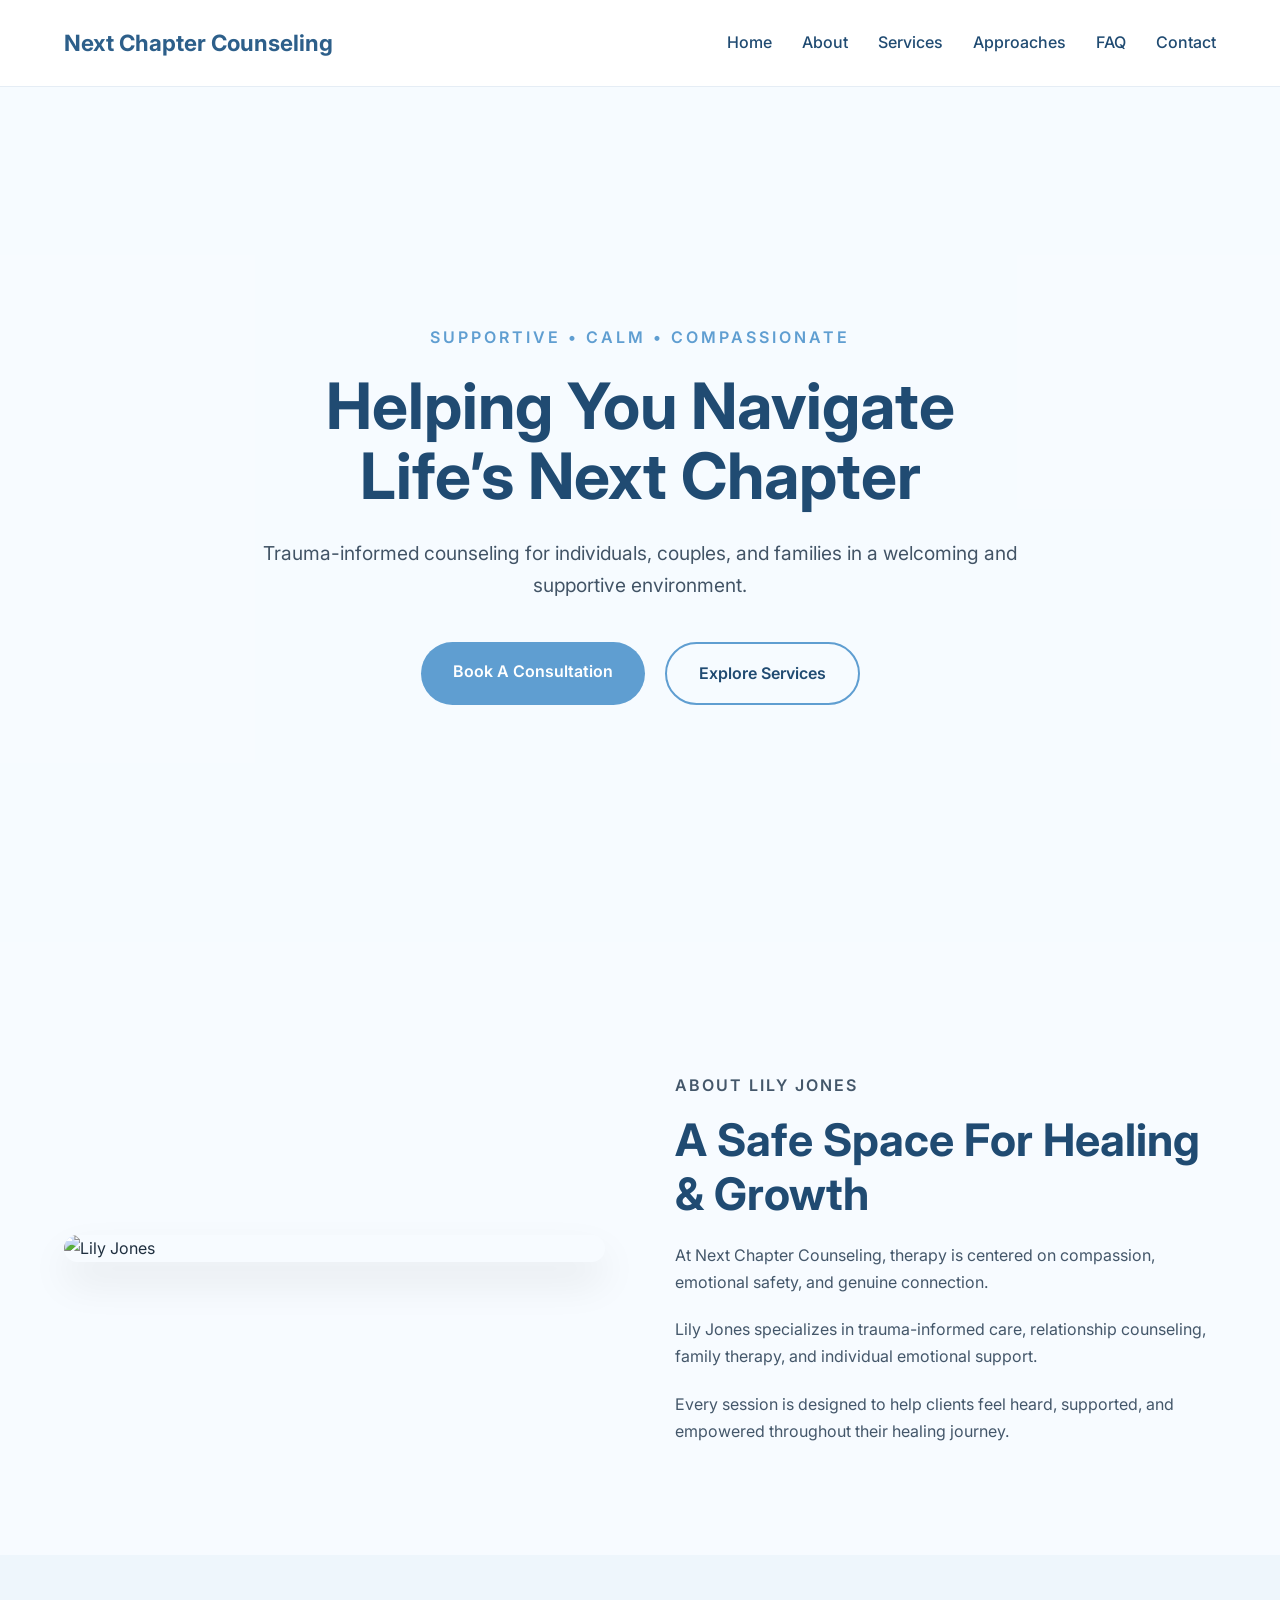
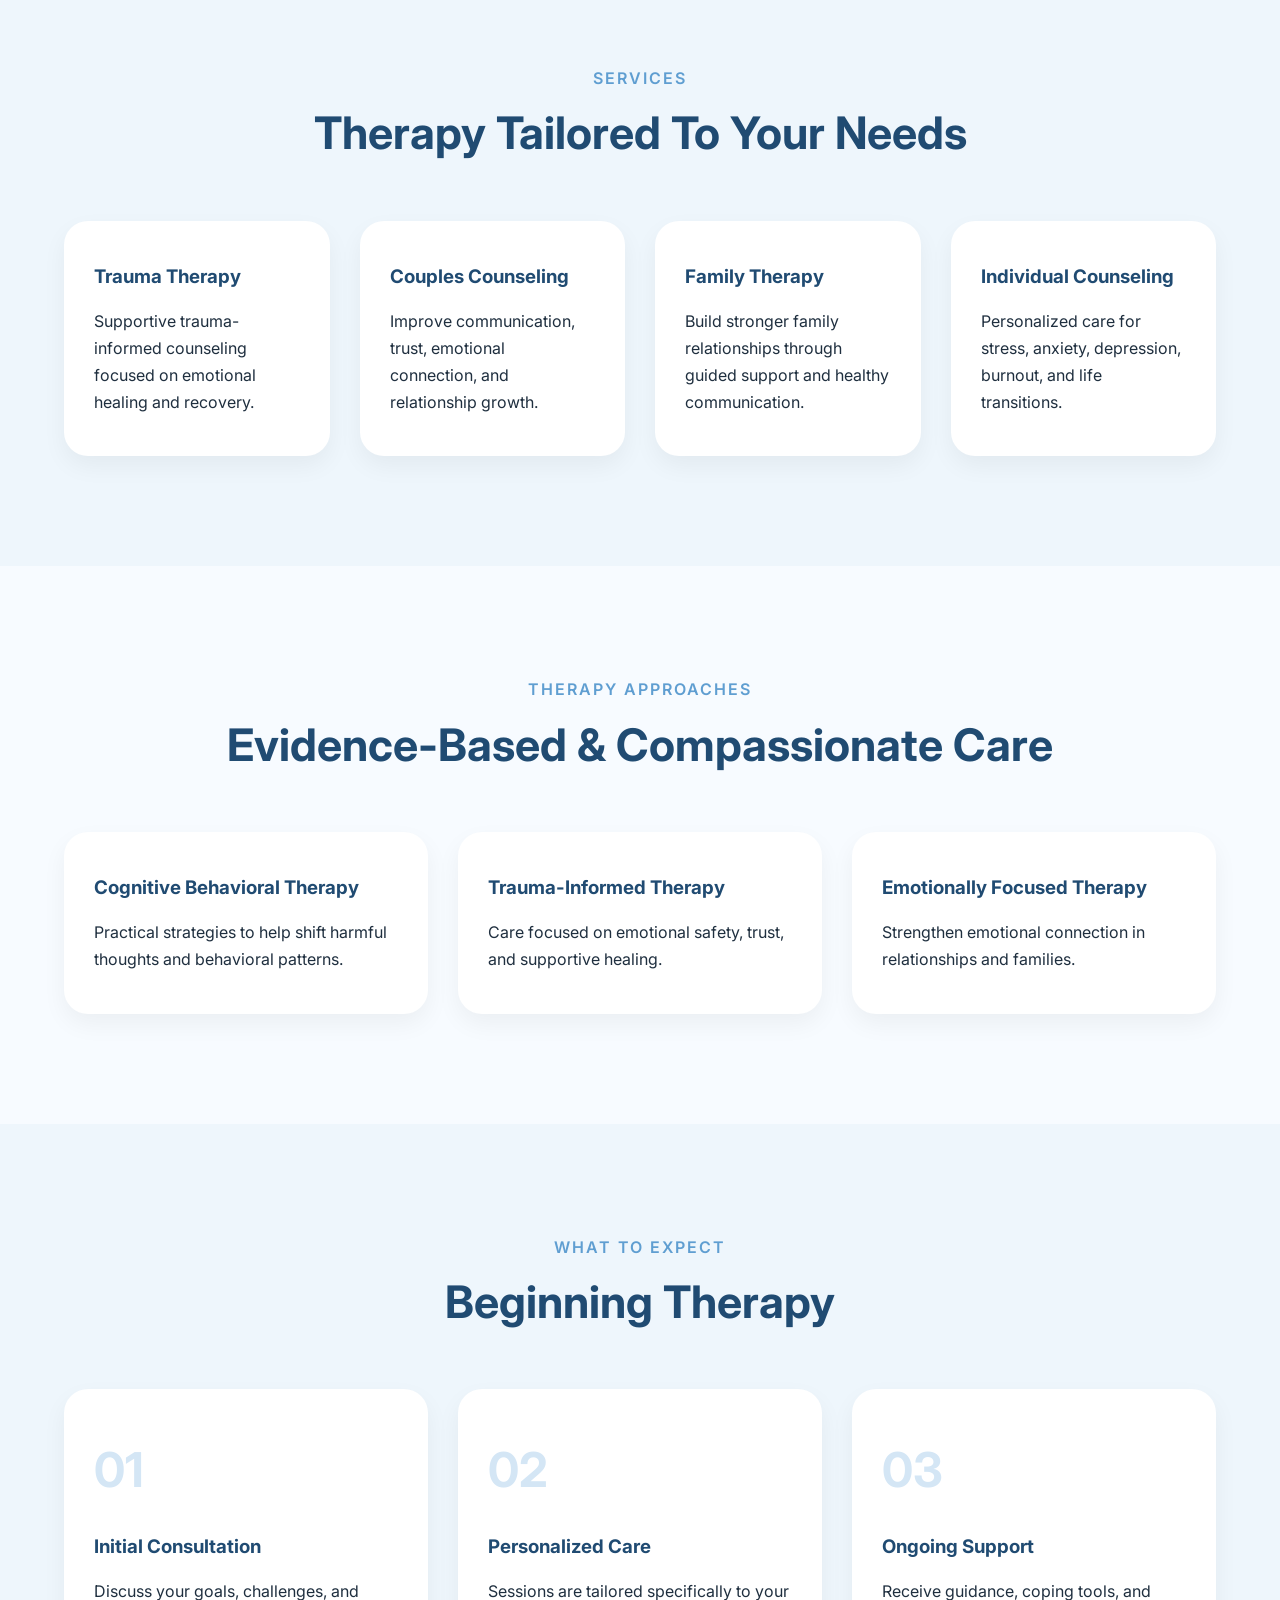
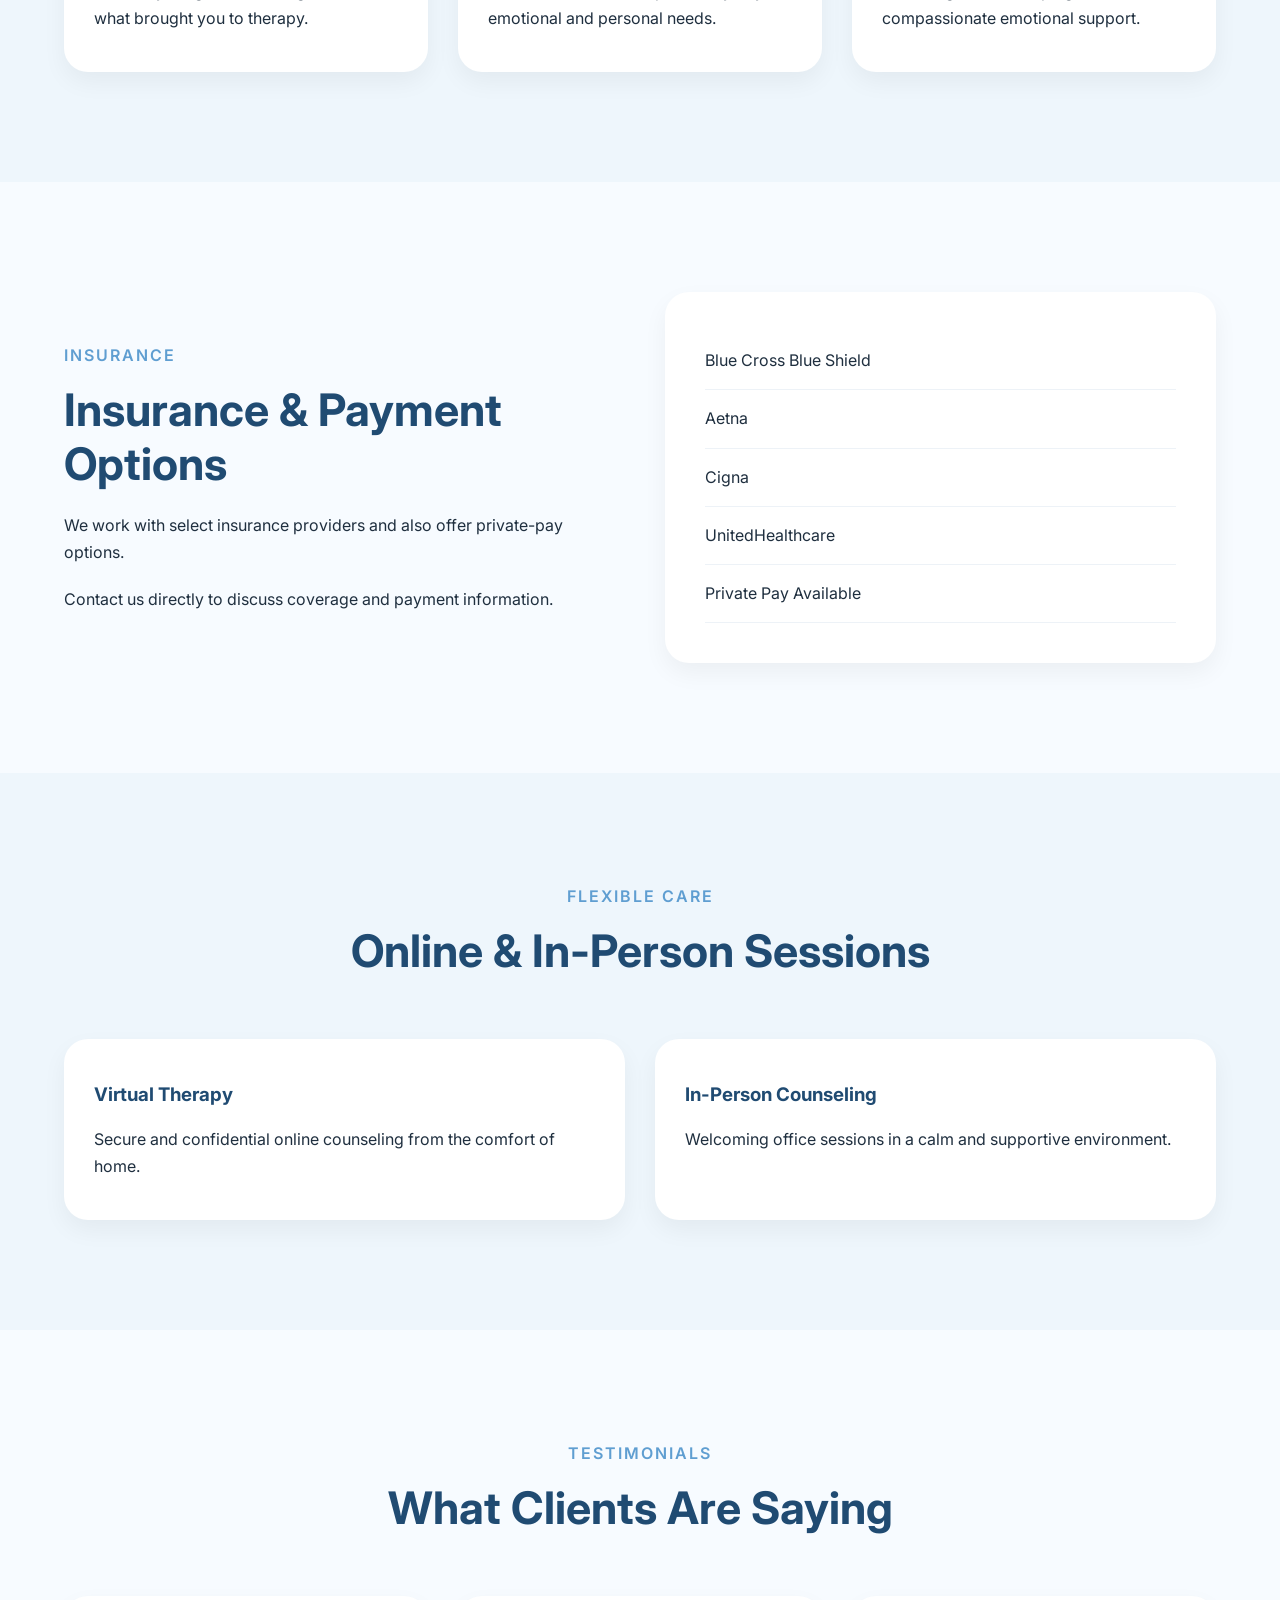
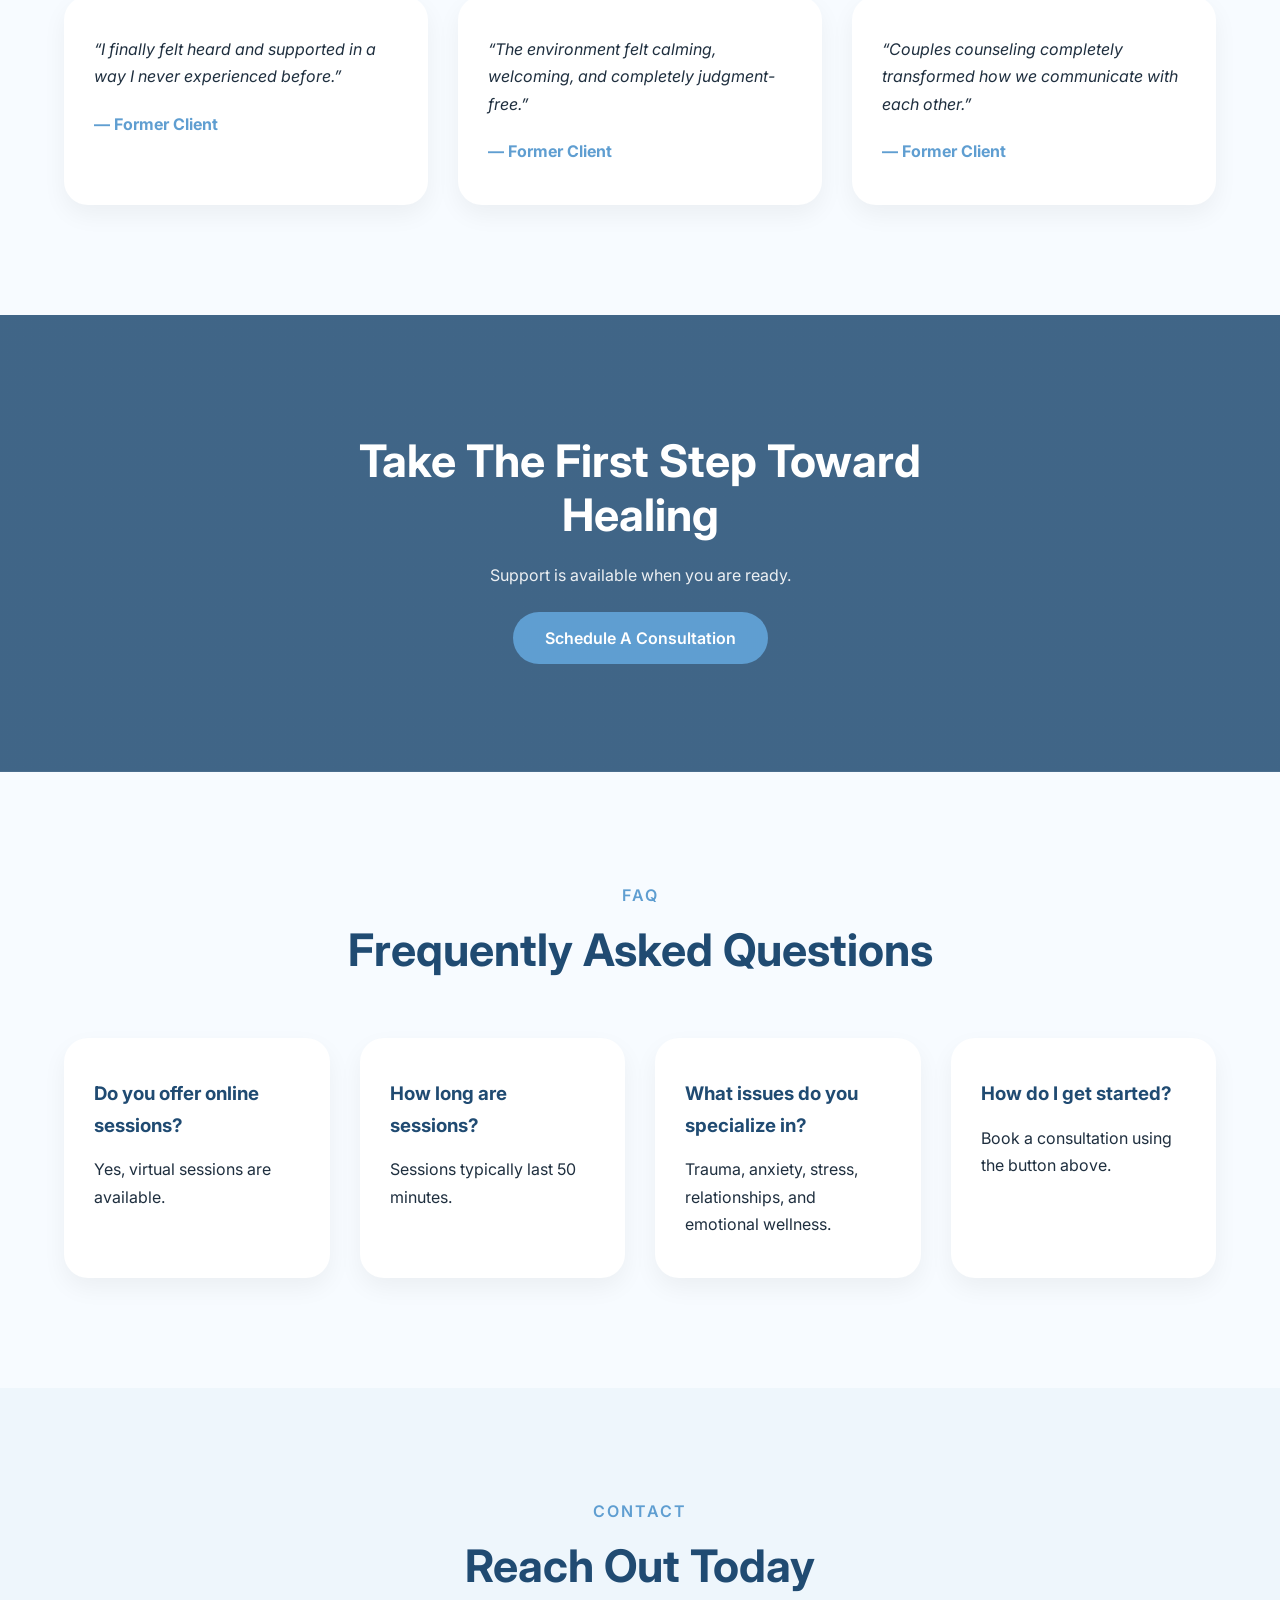
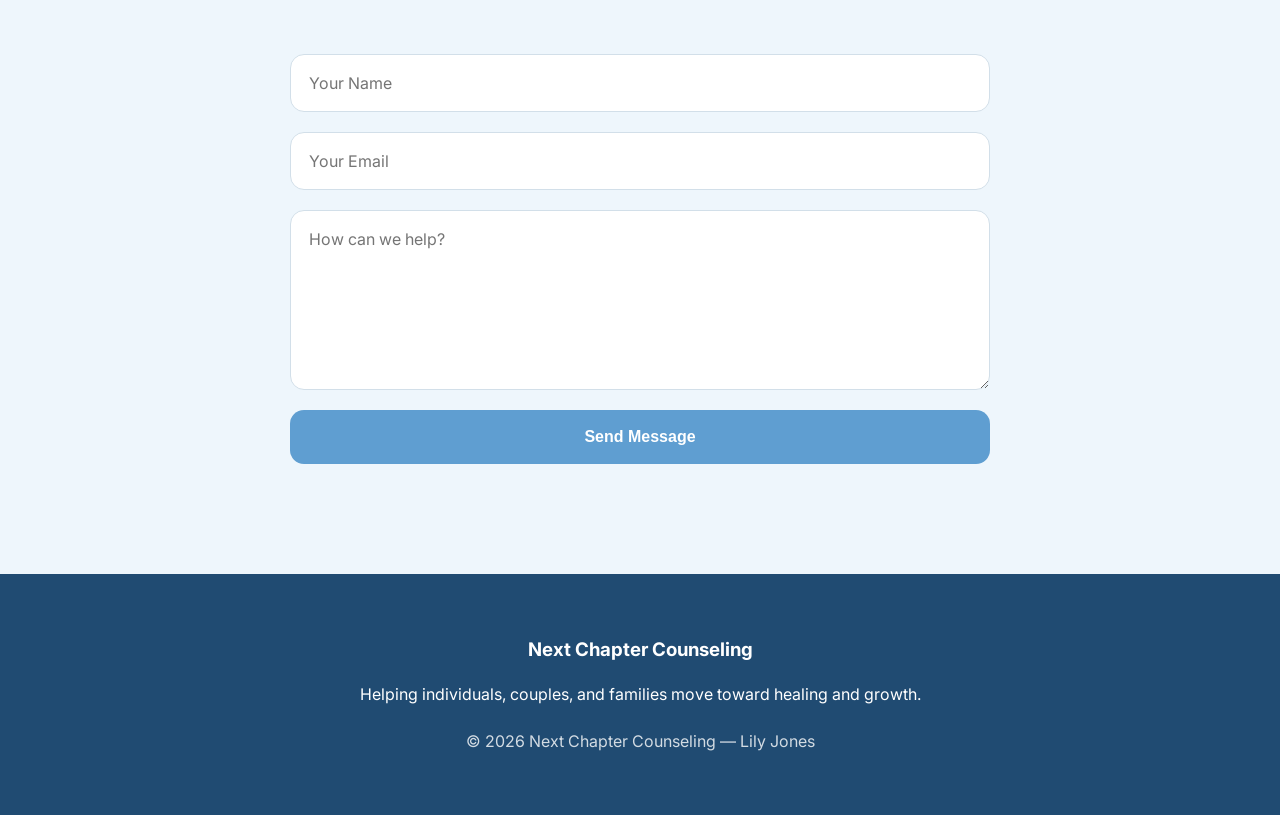
==== index.html @ b3a7757f "first upload" ====
<!DOCTYPE html>
<html lang="en">
<head>
  <meta charset="UTF-8" />
  <meta name="viewport" content="width=device-width, initial-scale=1.0"/>

  <title>Next Chapter Counseling | Lily Jones</title>

  <meta
    name="description"
    content="Trauma-informed counseling for individuals, couples, and families."
  />

  <!-- GOOGLE FONT -->

  <link rel="preconnect" href="https://fonts.googleapis.com">
  <link rel="preconnect" href="https://fonts.gstatic.com" crossorigin>

  <link
    href="https://fonts.googleapis.com/css2?family=Inter:wght@300;400;500;600;700&display=swap"
    rel="stylesheet"
  />

  <!-- CSS -->

  <link rel="stylesheet" href="style.css" />
</head>

<body>

  <!-- HEADER -->

  <header class="header">

    <div class="container navbar">

      <div class="logo">
        Next Chapter Counseling
      </div>

      <nav>

        <ul class="nav-links">

          <li><a href="#home">Home</a></li>

          <li><a href="#about">About</a></li>

          <li><a href="#services">Services</a></li>

          <li><a href="#approaches">Approaches</a></li>

          <li><a href="#faq">FAQ</a></li>

          <li><a href="#contact">Contact</a></li>

        </ul>

      </nav>

    </div>

  </header>

  <!-- HERO -->

  <section class="hero" id="home">

    <div class="overlay"></div>

    <div class="hero-content container">

      <p class="hero-subtitle">
        SUPPORTIVE • CALM • COMPASSIONATE
      </p>

      <h1>
        Helping You Navigate Life’s Next Chapter
      </h1>

      <p class="hero-text">
        Trauma-informed counseling for individuals,
        couples, and families in a welcoming and
        supportive environment.
      </p>

      <div class="hero-buttons">

        <a
          href="https://calendly.com"
          target="_blank"
          class="primary-btn"
        >
          Book A Consultation
        </a>

        <a
          href="#services"
          class="secondary-btn"
        >
          Explore Services
        </a>

      </div>

    </div>

  </section>

  <!-- ABOUT -->

  <section class="about section" id="about">

    <div class="container about-grid">

      <div class="about-image">

        <img
          src="https://images.unsplash.com/photo-1494790108377-be9c29b29330?q=80&w=1200"
          alt="Lily Jones"
        />

      </div>

      <div class="about-content">

        <p class="section-label">
          ABOUT LILY JONES
        </p>

        <h2>
          A Safe Space For Healing & Growth
        </h2>

        <p>
          At Next Chapter Counseling, therapy is centered on
          compassion, emotional safety, and genuine connection.
        </p>

        <p>
          Lily Jones specializes in trauma-informed care,
          relationship counseling, family therapy, and
          individual emotional support.
        </p>

        <p>
          Every session is designed to help clients feel heard,
          supported, and empowered throughout their healing journey.
        </p>

      </div>

    </div>

  </section>

  <!-- SERVICES -->

  <section class="services section" id="services">

    <div class="container">

      <div class="section-header">

        <p class="section-label">
          SERVICES
        </p>

        <h2>
          Therapy Tailored To Your Needs
        </h2>

      </div>

      <div class="services-grid">

        <div class="service-card">

          <h3>Trauma Therapy</h3>

          <p>
            Supportive trauma-informed counseling focused
            on emotional healing and recovery.
          </p>

        </div>

        <div class="service-card">

          <h3>Couples Counseling</h3>

          <p>
            Improve communication, trust, emotional
            connection, and relationship growth.
          </p>

        </div>

        <div class="service-card">

          <h3>Family Therapy</h3>

          <p>
            Build stronger family relationships through
            guided support and healthy communication.
          </p>

        </div>

        <div class="service-card">

          <h3>Individual Counseling</h3>

          <p>
            Personalized care for stress, anxiety,
            depression, burnout, and life transitions.
          </p>

        </div>

      </div>

    </div>

  </section>

  <!-- THERAPY APPROACHES -->

  <section class="approaches section" id="approaches">

    <div class="container">

      <div class="section-header">

        <p class="section-label">
          THERAPY APPROACHES
        </p>

        <h2>
          Evidence-Based & Compassionate Care
        </h2>

      </div>

      <div class="approach-grid">

        <div class="approach-card">

          <h3>Cognitive Behavioral Therapy</h3>

          <p>
            Practical strategies to help shift
            harmful thoughts and behavioral patterns.
          </p>

        </div>

        <div class="approach-card">

          <h3>Trauma-Informed Therapy</h3>

          <p>
            Care focused on emotional safety,
            trust, and supportive healing.
          </p>

        </div>

        <div class="approach-card">

          <h3>Emotionally Focused Therapy</h3>

          <p>
            Strengthen emotional connection
            in relationships and families.
          </p>

        </div>

      </div>

    </div>

  </section>

  <!-- WHAT TO EXPECT -->

  <section class="expect section">

    <div class="container">

      <div class="section-header">

        <p class="section-label">
          WHAT TO EXPECT
        </p>

        <h2>
          Beginning Therapy
        </h2>

      </div>

      <div class="expect-grid">

        <div class="expect-card">

          <span>01</span>

          <h3>Initial Consultation</h3>

          <p>
            Discuss your goals, challenges,
            and what brought you to therapy.
          </p>

        </div>

        <div class="expect-card">

          <span>02</span>

          <h3>Personalized Care</h3>

          <p>
            Sessions are tailored specifically
            to your emotional and personal needs.
          </p>

        </div>

        <div class="expect-card">

          <span>03</span>

          <h3>Ongoing Support</h3>

          <p>
            Receive guidance, coping tools,
            and compassionate emotional support.
          </p>

        </div>

      </div>

    </div>

  </section>

  <!-- INSURANCE -->

  <section class="insurance section">

    <div class="container insurance-grid">

      <div>

        <p class="section-label">
          INSURANCE
        </p>

        <h2>
          Insurance & Payment Options
        </h2>

        <p class="insurance-text">
          We work with select insurance providers
          and also offer private-pay options.
        </p>

        <p class="insurance-text">
          Contact us directly to discuss
          coverage and payment information.
        </p>

      </div>

      <div class="insurance-box">

        <ul>

          <li>Blue Cross Blue Shield</li>

          <li>Aetna</li>

          <li>Cigna</li>

          <li>UnitedHealthcare</li>

          <li>Private Pay Available</li>

        </ul>

      </div>

    </div>

  </section>

  <!-- AVAILABILITY -->

  <section class="availability section">

    <div class="container">

      <div class="section-header">

        <p class="section-label">
          FLEXIBLE CARE
        </p>

        <h2>
          Online & In-Person Sessions
        </h2>

      </div>

      <div class="availability-grid">

        <div class="availability-card">

          <h3>Virtual Therapy</h3>

          <p>
            Secure and confidential online
            counseling from the comfort of home.
          </p>

        </div>

        <div class="availability-card">

          <h3>In-Person Counseling</h3>

          <p>
            Welcoming office sessions
            in a calm and supportive environment.
          </p>

        </div>

      </div>

    </div>

  </section>

  <!-- TESTIMONIALS -->

  <section class="testimonials section">

    <div class="container">

      <div class="section-header">

        <p class="section-label">
          TESTIMONIALS
        </p>

        <h2>
          What Clients Are Saying
        </h2>

      </div>

      <div class="testimonial-grid">

        <div class="testimonial-card">

          <p>
            “I finally felt heard and supported
            in a way I never experienced before.”
          </p>

          <h4>— Former Client</h4>

        </div>

        <div class="testimonial-card">

          <p>
            “The environment felt calming,
            welcoming, and completely judgment-free.”
          </p>

          <h4>— Former Client</h4>

        </div>

        <div class="testimonial-card">

          <p>
            “Couples counseling completely transformed
            how we communicate with each other.”
          </p>

          <h4>— Former Client</h4>

        </div>

      </div>

    </div>

  </section>

  <!-- CTA -->

  <section class="cta">

    <div class="container cta-content">

      <h2>
        Take The First Step Toward Healing
      </h2>

      <p>
        Support is available when you are ready.
      </p>

      <a
        href="https://calendly.com"
        target="_blank"
        class="primary-btn"
      >
        Schedule A Consultation
      </a>

    </div>

  </section>

  <!-- FAQ -->

  <section class="faq section" id="faq">

    <div class="container">

      <div class="section-header">

        <p class="section-label">
          FAQ
        </p>

        <h2>
          Frequently Asked Questions
        </h2>

      </div>

      <div class="faq-grid">

        <div class="faq-item">

          <h3>Do you offer online sessions?</h3>

          <p>
            Yes, virtual sessions are available.
          </p>

        </div>

        <div class="faq-item">

          <h3>How long are sessions?</h3>

          <p>
            Sessions typically last 50 minutes.
          </p>

        </div>

        <div class="faq-item">

          <h3>What issues do you specialize in?</h3>

          <p>
            Trauma, anxiety, stress, relationships,
            and emotional wellness.
          </p>

        </div>

        <div class="faq-item">

          <h3>How do I get started?</h3>

          <p>
            Book a consultation using the button above.
          </p>

        </div>

      </div>

    </div>

  </section>

  <!-- CONTACT -->

  <section class="contact section" id="contact">

    <div class="container">

      <div class="section-header">

        <p class="section-label">
          CONTACT
        </p>

        <h2>
          Reach Out Today
        </h2>

      </div>

      <form class="contact-form">

        <input
          type="text"
          placeholder="Your Name"
          required
        />

        <input
          type="email"
          placeholder="Your Email"
          required
        />

        <textarea
          placeholder="How can we help?"
          required
        ></textarea>

        <button type="submit">
          Send Message
        </button>

      </form>

    </div>

  </section>

  <!-- FOOTER -->

  <footer class="footer">

    <div class="container">

      <h3>
        Next Chapter Counseling
      </h3>

      <p>
        Helping individuals, couples, and families
        move toward healing and growth.
      </p>

      <p class="copyright">
        © 2026 Next Chapter Counseling — Lily Jones
      </p>

    </div>

  </footer>

</body>
</html>
---- style.css ----
* {
  margin: 0;
  padding: 0;
  box-sizing: border-box;
}

/* GLOBAL */

html {
  scroll-behavior: smooth;
}

body {
  font-family: 'Inter', sans-serif;
  background: #f7fbff;
  color: #1f2f3f;
  line-height: 1.7;
}

img {
  width: 100%;
  display: block;
}

.container {
  width: 90%;
  max-width: 1200px;
  margin: auto;
}

.section {
  padding: 110px 0;
}

.section-header {
  text-align: center;
  margin-bottom: 60px;
}

.section-label {
  color: #5f9ed1;
  font-weight: 600;
  letter-spacing: 2px;
  margin-bottom: 15px;
}

h1,
h2,
h3 {
  color: #204b72;
}

h2 {
  font-size: 2.8rem;
  line-height: 1.2;
}

/* NAVBAR */

.header {
  position: sticky;
  top: 0;
  z-index: 999;
  background: rgba(255,255,255,0.96);
  backdrop-filter: blur(12px);
  border-bottom: 1px solid #e5edf5;
}

.navbar {
  display: flex;
  justify-content: space-between;
  align-items: center;
  padding: 24px 0;
}

.logo {
  font-size: 1.4rem;
  font-weight: 700;
  color: #2d5f8a;
}

.nav-links {
  display: flex;
  gap: 30px;
  list-style: none;
}

.nav-links a {
  text-decoration: none;
  color: #204b72;
  font-weight: 500;
  transition: 0.3s;
}

.nav-links a:hover {
  color: #5f9ed1;
}

/* HERO */

.hero {
  position: relative;
  min-height: 95vh;

  background:
    url('https://images.unsplash.com/photo-1500530855697-b586d89ba3ee?q=80&w=2070');

  background-size: cover;
  background-position: center;

  display: flex;
  align-items: center;
  justify-content: center;
  text-align: center;
}

.overlay {
  position: absolute;
  inset: 0;
  background: rgba(247,251,255,0.78);
}

.hero-content {
  position: relative;
  max-width: 760px;
}

.hero-subtitle {
  color: #5f9ed1;
  font-weight: 600;
  letter-spacing: 3px;
  margin-bottom: 20px;
}

.hero h1 {
  font-size: 4rem;
  line-height: 1.1;
  margin-bottom: 25px;
}

.hero-text {
  font-size: 1.2rem;
  color: #425466;
  margin-bottom: 40px;
}

.hero-buttons {
  display: flex;
  justify-content: center;
  gap: 20px;
  flex-wrap: wrap;
}

/* BUTTONS */

.primary-btn,
.secondary-btn {
  text-decoration: none;
  padding: 16px 32px;
  border-radius: 50px;
  font-weight: 600;
  transition: 0.3s;
}

.primary-btn {
  background: #5f9ed1;
  color: white;
}

.primary-btn:hover {
  background: #447ead;
}

.secondary-btn {
  border: 2px solid #5f9ed1;
  color: #204b72;
}

.secondary-btn:hover {
  background: #5f9ed1;
  color: white;
}

/* ABOUT */

.about-grid {
  display: grid;
  grid-template-columns: 1fr 1fr;
  gap: 70px;
  align-items: center;
}

.about-image img {
  border-radius: 30px;
  box-shadow: 0 20px 40px rgba(0,0,0,0.08);
}

.about-content p {
  margin-top: 20px;
  color: #44576a;
}

/* SERVICES */

.services {
  background: #eef6fc;
}

.services-grid,
.approach-grid,
.expect-grid,
.testimonial-grid,
.faq-grid,
.availability-grid {
  display: grid;
  grid-template-columns: repeat(auto-fit,minmax(260px,1fr));
  gap: 30px;
}

.service-card,
.approach-card,
.expect-card,
.testimonial-card,
.faq-item,
.availability-card {
  background: white;
  padding: 40px 30px;
  border-radius: 24px;
  box-shadow: 0 10px 25px rgba(0,0,0,0.05);
}

.service-card h3,
.approach-card h3,
.expect-card h3,
.availability-card h3,
.faq-item h3 {
  margin-bottom: 15px;
}

/* EXPECT */

.expect {
  background: #eef6fc;
}

.expect-card span {
  display: block;
  font-size: 3rem;
  font-weight: 700;
  color: #d4e6f5;
  margin-bottom: 20px;
}

/* INSURANCE */

.insurance-grid {
  display: grid;
  grid-template-columns: 1fr 1fr;
  gap: 50px;
  align-items: center;
}

.insurance-text {
  margin-top: 20px;
}

.insurance-box {
  background: white;
  padding: 40px;
  border-radius: 24px;
  box-shadow: 0 10px 25px rgba(0,0,0,0.05);
}

.insurance-box ul {
  list-style: none;
}

.insurance-box li {
  padding: 15px 0;
  border-bottom: 1px solid #edf2f7;
}

/* AVAILABILITY */

.availability {
  background: #eef6fc;
}

/* TESTIMONIALS */

.testimonial-card p {
  font-style: italic;
  margin-bottom: 20px;
}

.testimonial-card h4 {
  color: #5f9ed1;
}

/* CTA */

.cta {
  padding: 120px 20px;
  text-align: center;

  background:
    linear-gradient(
      rgba(32,75,114,0.85),
      rgba(32,75,114,0.85)
    ),
    url('https://images.unsplash.com/photo-1493246318656-5bfd4cfb29b8?q=80&w=2070');

  background-size: cover;
  background-position: center;
}

.cta-content {
  max-width: 700px;
  margin: auto;
}

.cta h2 {
  color: white;
  margin-bottom: 20px;
}

.cta p {
  color: rgba(255,255,255,0.9);
  margin-bottom: 35px;
}

/* CONTACT */

.contact {
  background: #eef6fc;
}

.contact-form {
  max-width: 700px;
  margin: auto;

  display: flex;
  flex-direction: column;
  gap: 20px;
}

.contact-form input,
.contact-form textarea {
  padding: 18px;
  border-radius: 14px;
  border: 1px solid #d2dfe9;
  font-size: 1rem;
  font-family: inherit;
}

.contact-form textarea {
  min-height: 180px;
  resize: vertical;
}

.contact-form button {
  padding: 18px;
  border: none;
  border-radius: 14px;
  background: #5f9ed1;
  color: white;
  font-size: 1rem;
  font-weight: 600;
  cursor: pointer;
  transition: 0.3s;
}

.contact-form button:hover {
  background: #447ead;
}

/* FOOTER */

.footer {
  background: #204b72;
  color: white;
  text-align: center;
  padding: 60px 20px;
}

.footer h3 {
  color: white;
  margin-bottom: 15px;
}

.copyright {
  margin-top: 20px;
  opacity: 0.8;
}

/* MOBILE */

@media (max-width: 900px) {

  .about-grid,
  .insurance-grid {
    grid-template-columns: 1fr;
  }

  .hero h1 {
    font-size: 3rem;
  }

}

@media (max-width: 768px) {

  .navbar {
    flex-direction: column;
    gap: 20px;
  }

  .nav-links {
    flex-wrap: wrap;
    justify-content: center;
    gap: 16px;
  }

  .hero h1 {
    font-size: 2.4rem;
  }

  .hero-text {
    font-size: 1rem;
  }

  h2 {
    font-size: 2.2rem;
  }

  .section {
    padding: 80px 0;
  }

}
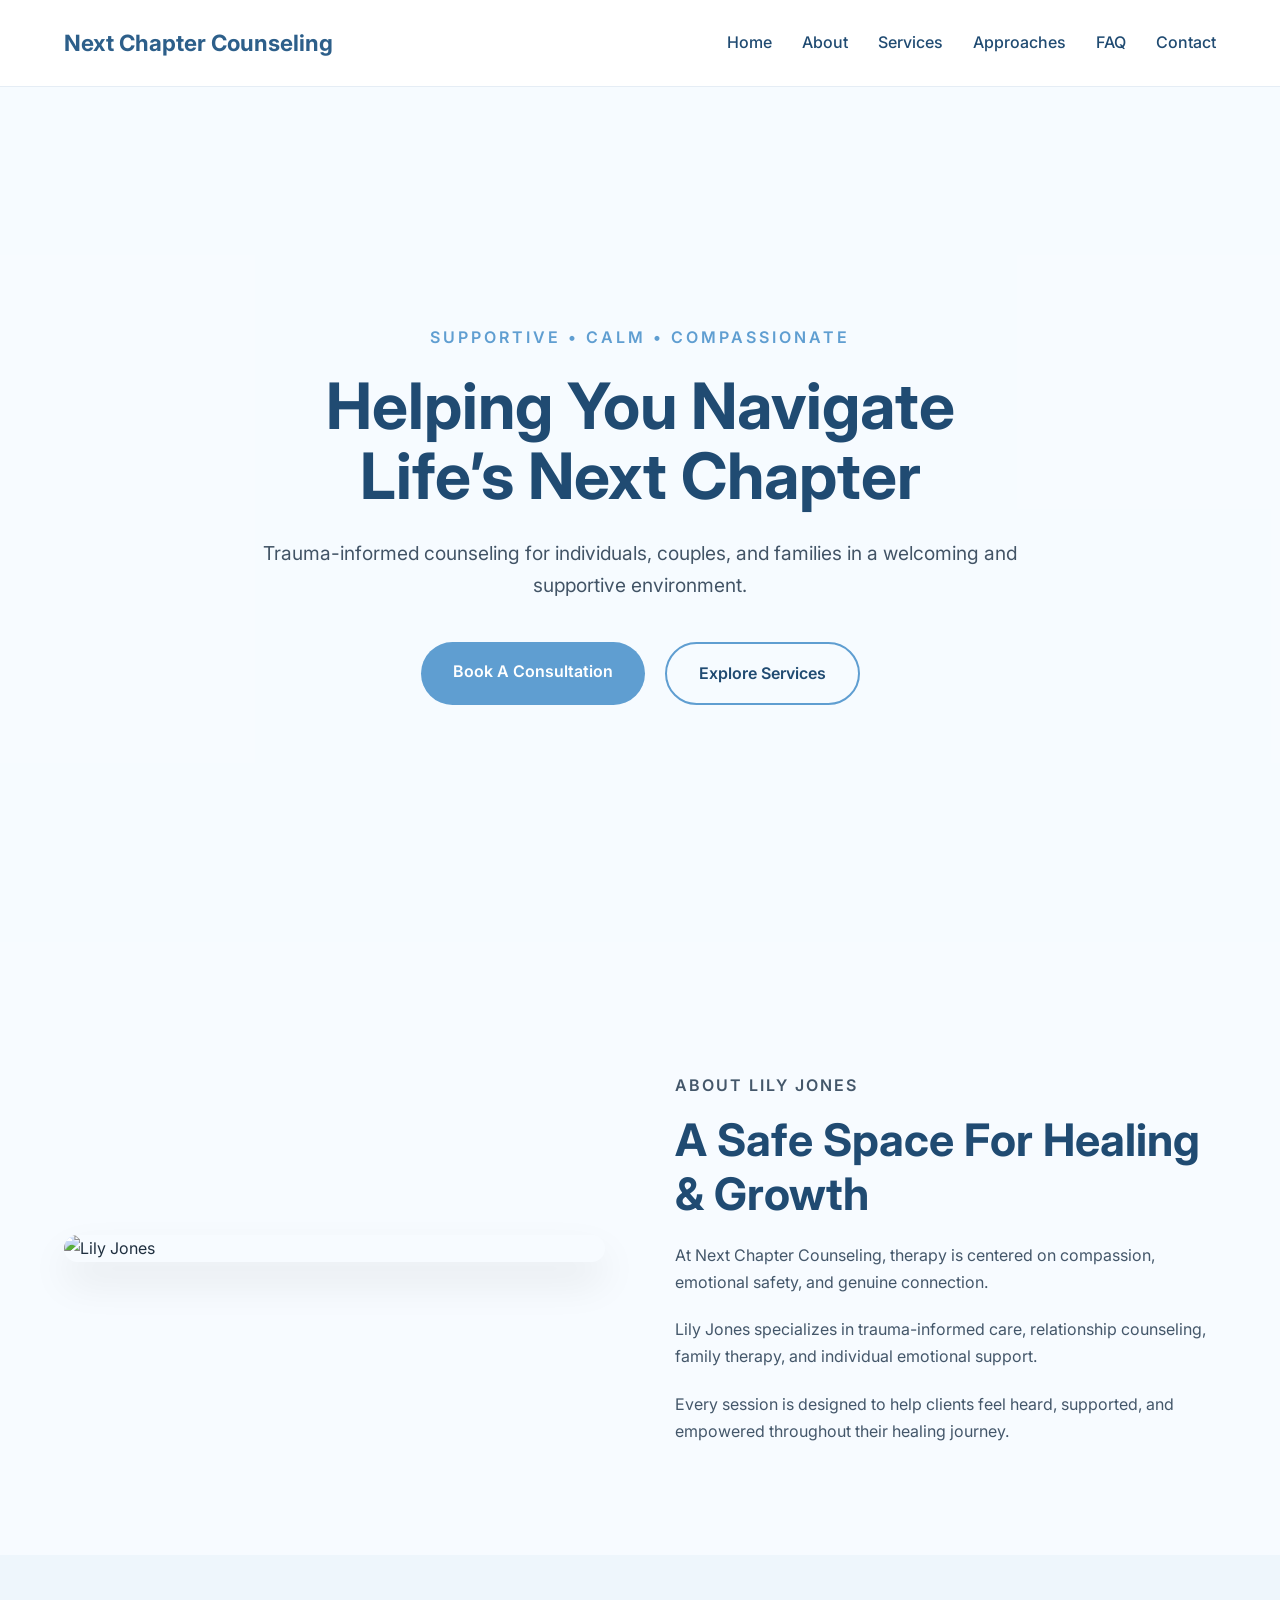
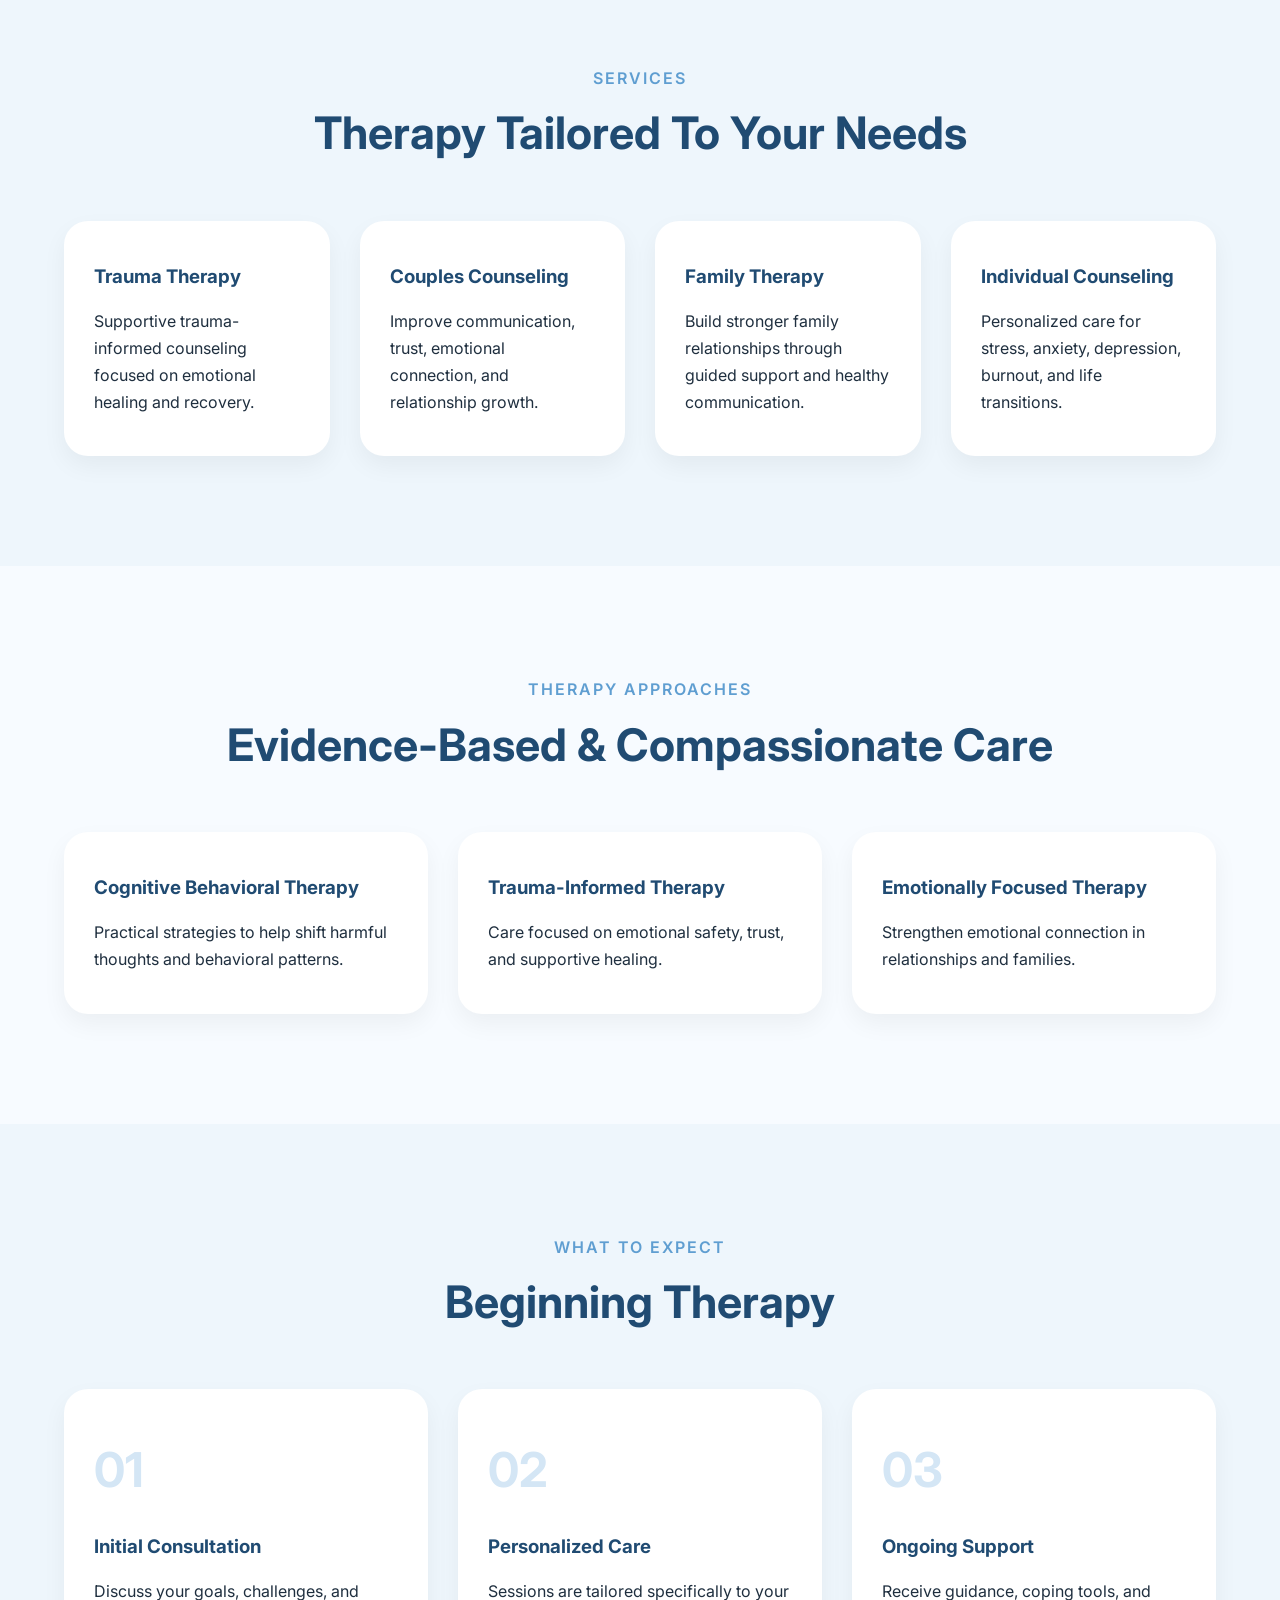
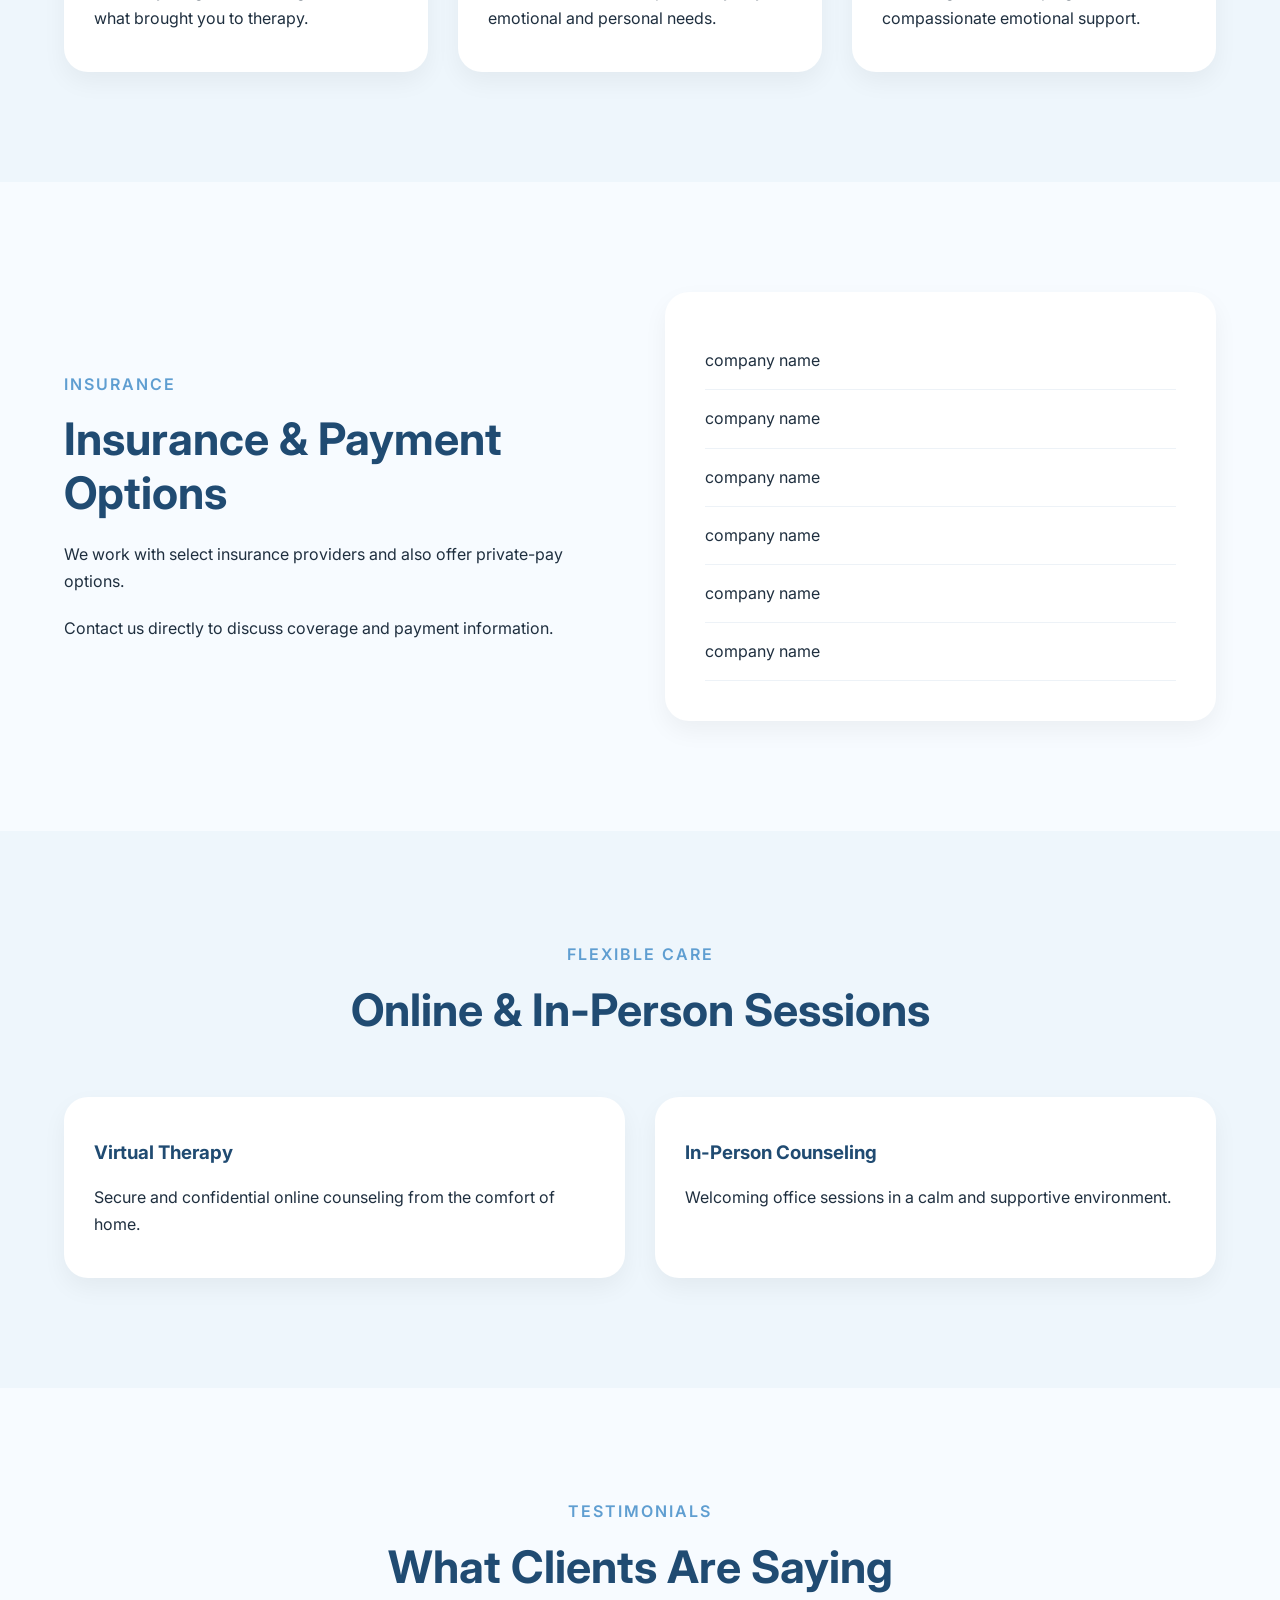
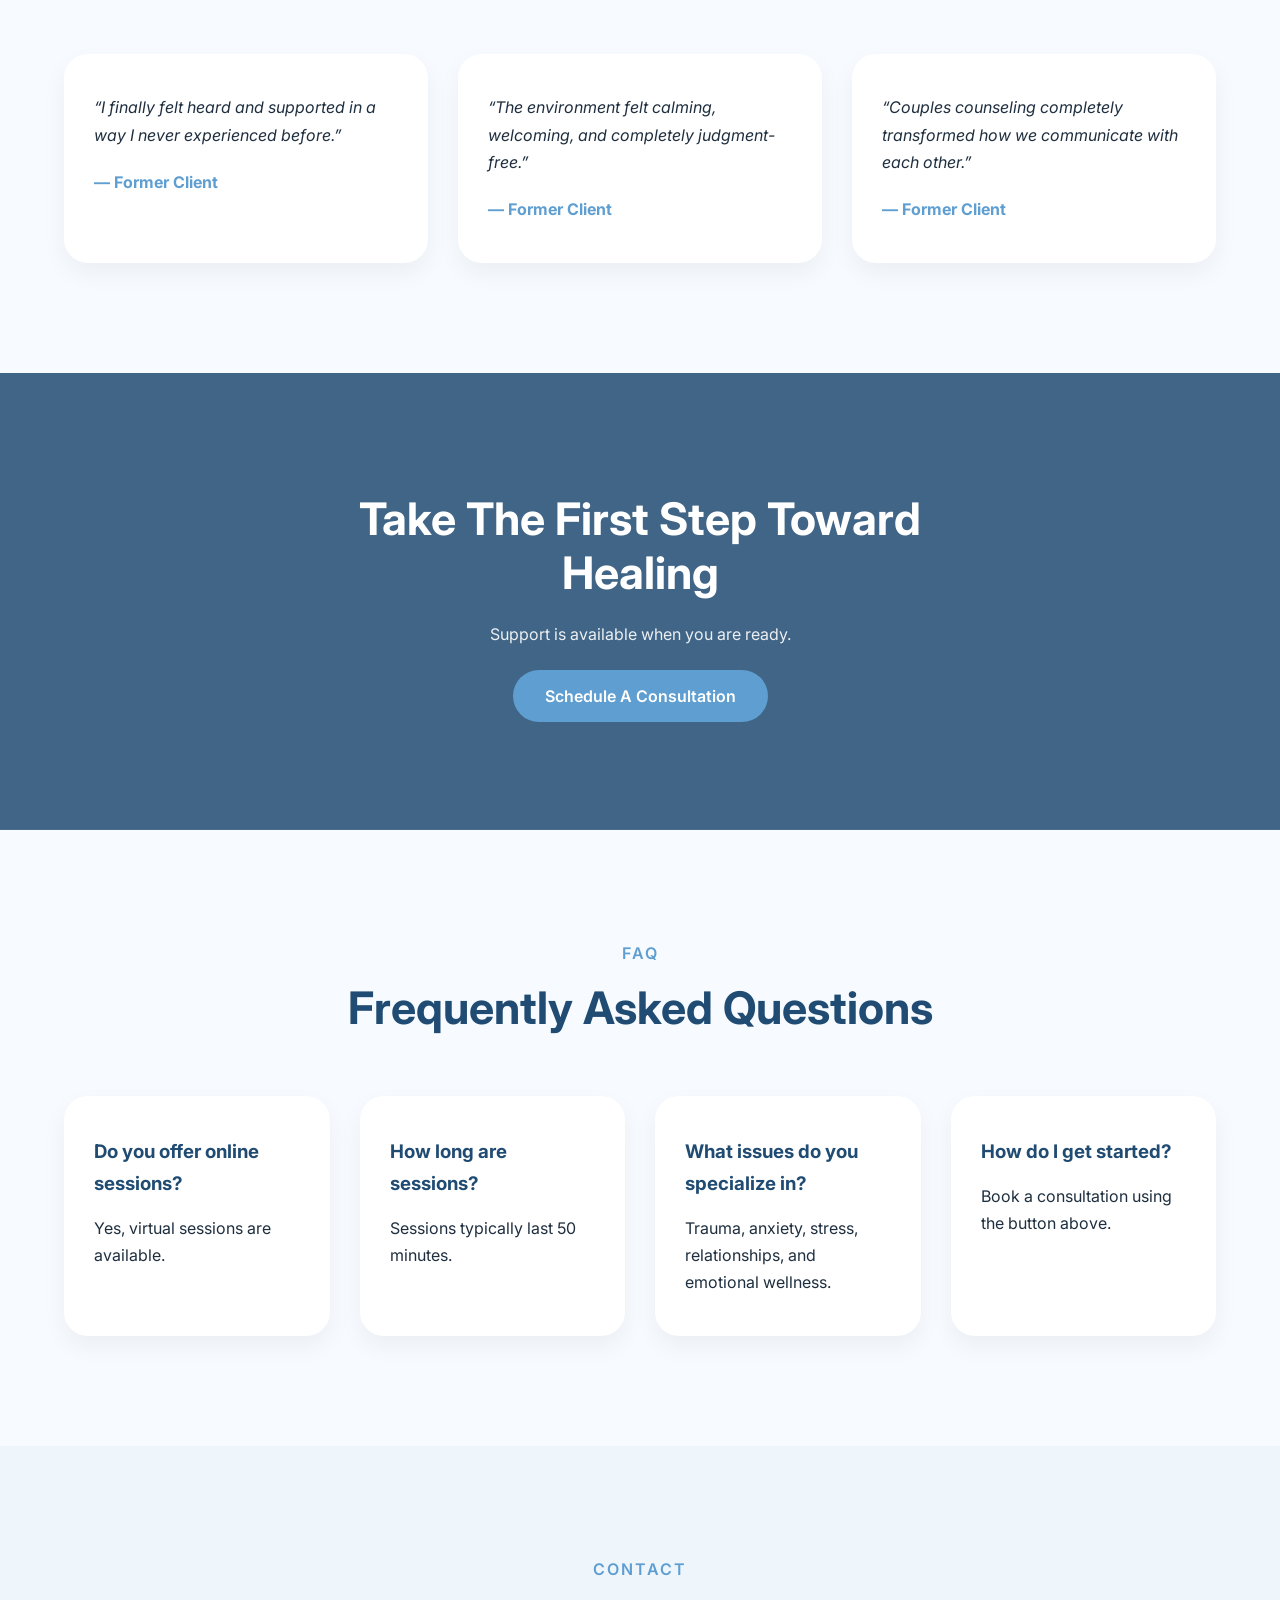
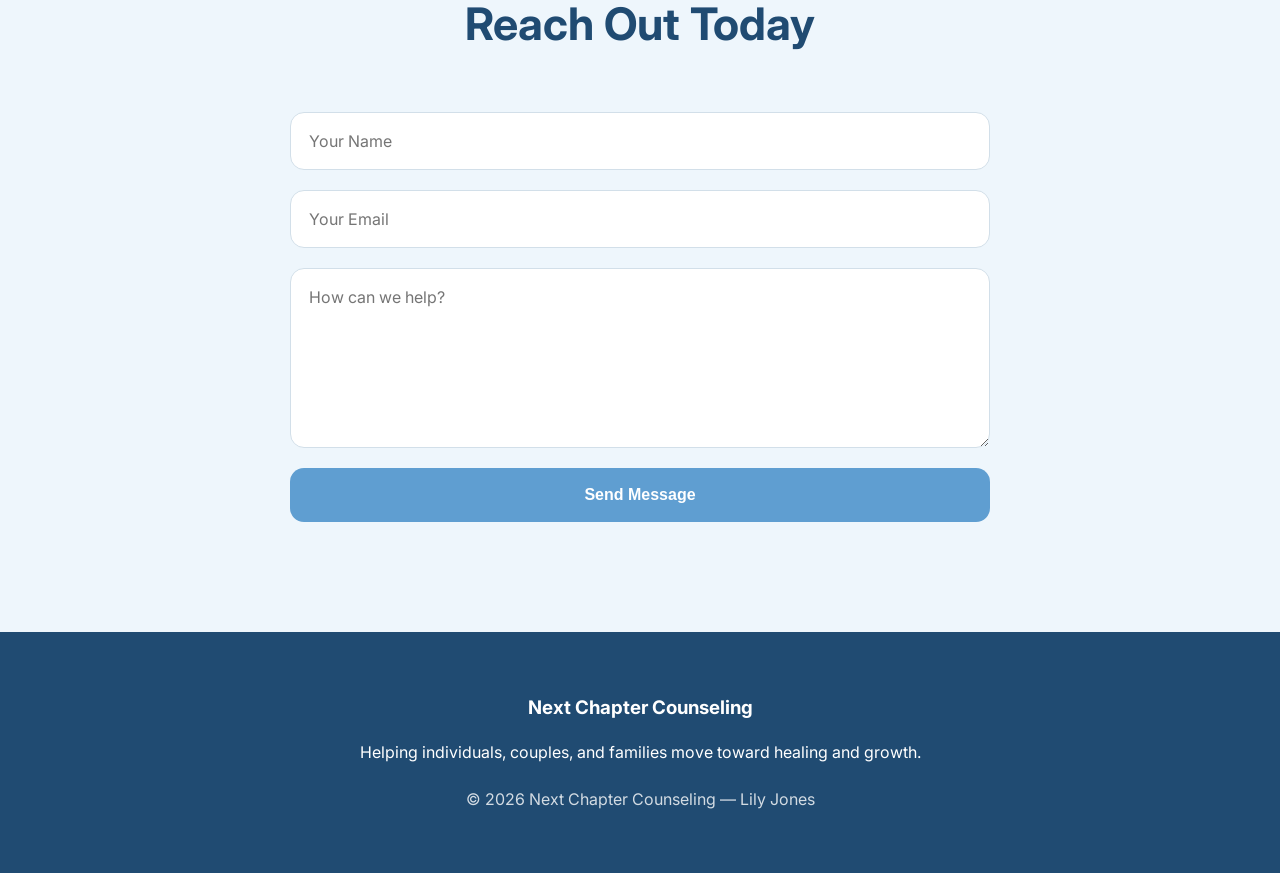
==== commit 7c44fc89: "company name updates mockup" ====
--- a/index.html
+++ b/index.html
@@ -380,15 +380,17 @@
 
         <ul>
 
-          <li>Blue Cross Blue Shield</li>
-
-          <li>Aetna</li>
-
-          <li>Cigna</li>
-
-          <li>UnitedHealthcare</li>
-
-          <li>Private Pay Available</li>
+          <li>company name</li>
+
+          <li>company name</li>
+
+          <li>company name</li>
+
+          <li>company name</li>
+
+          <li>company name</li>
+
+          <li>company name</li>
 
         </ul>
 
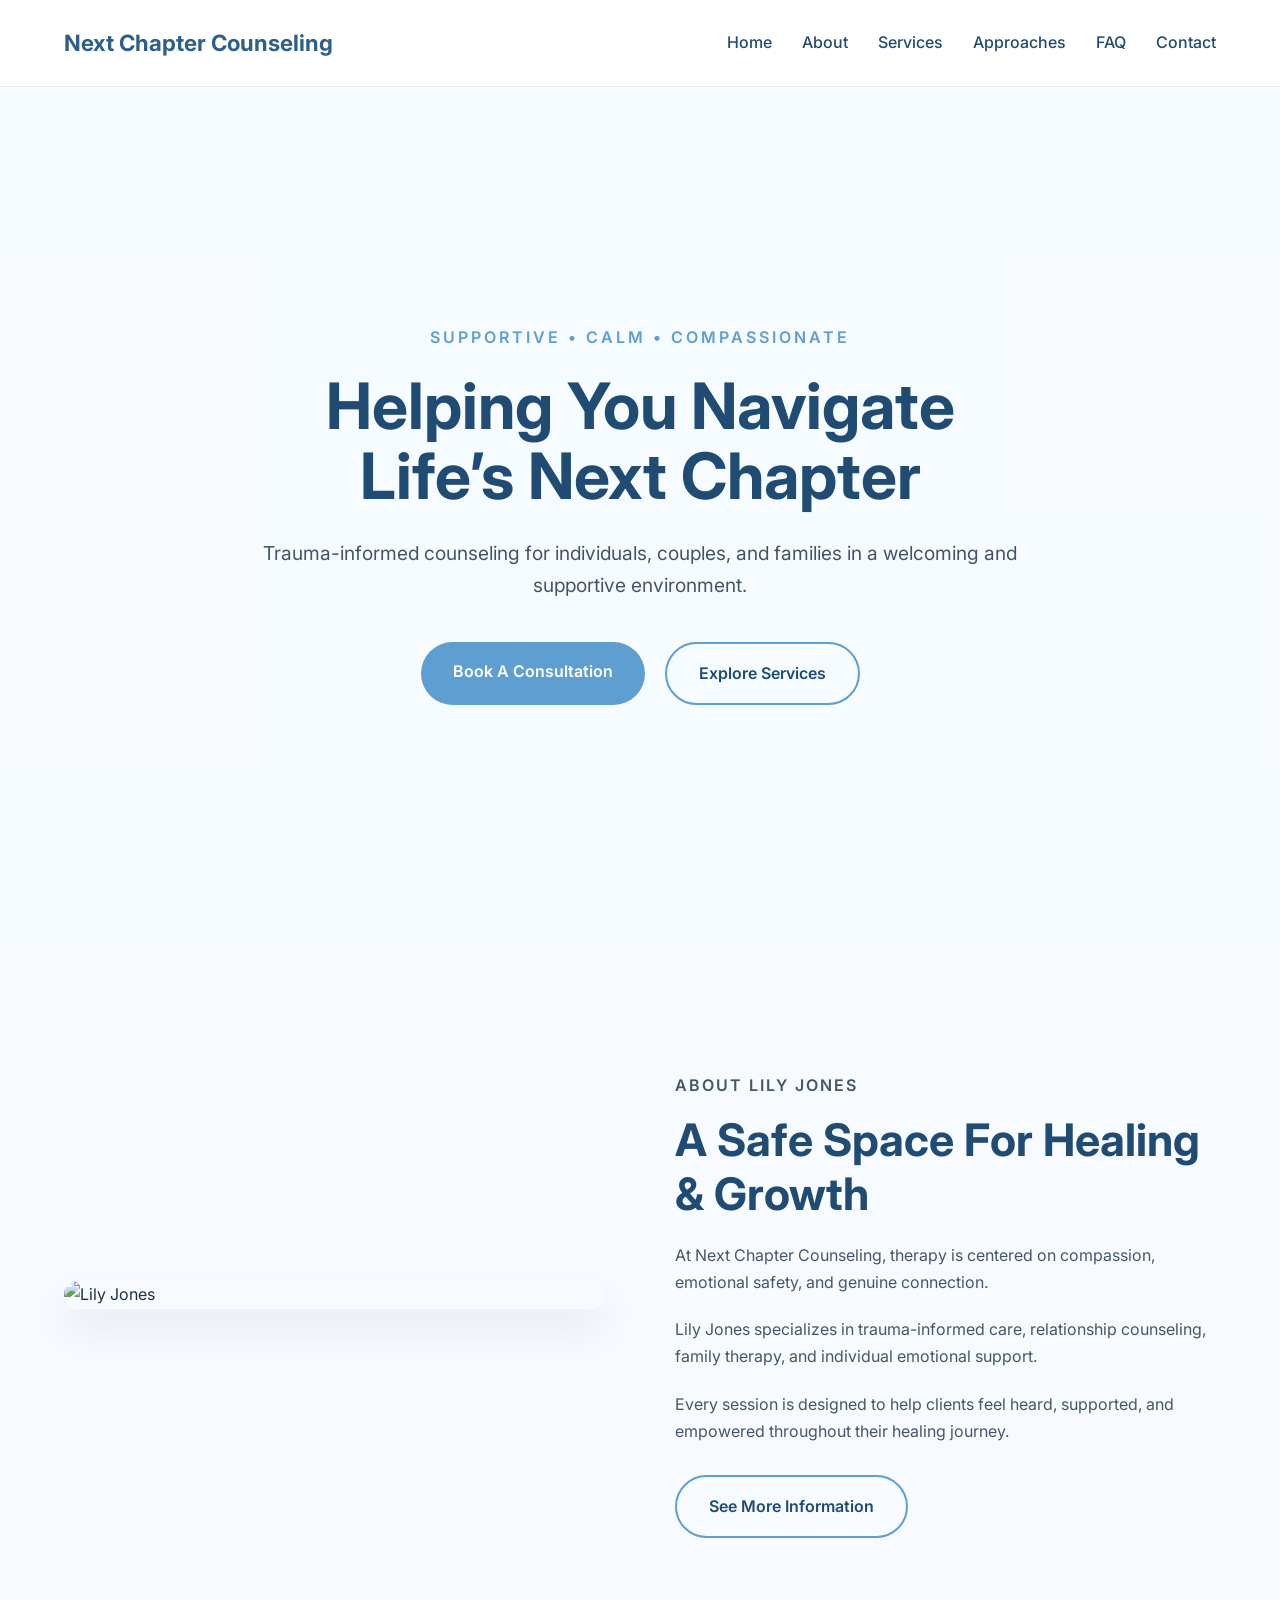
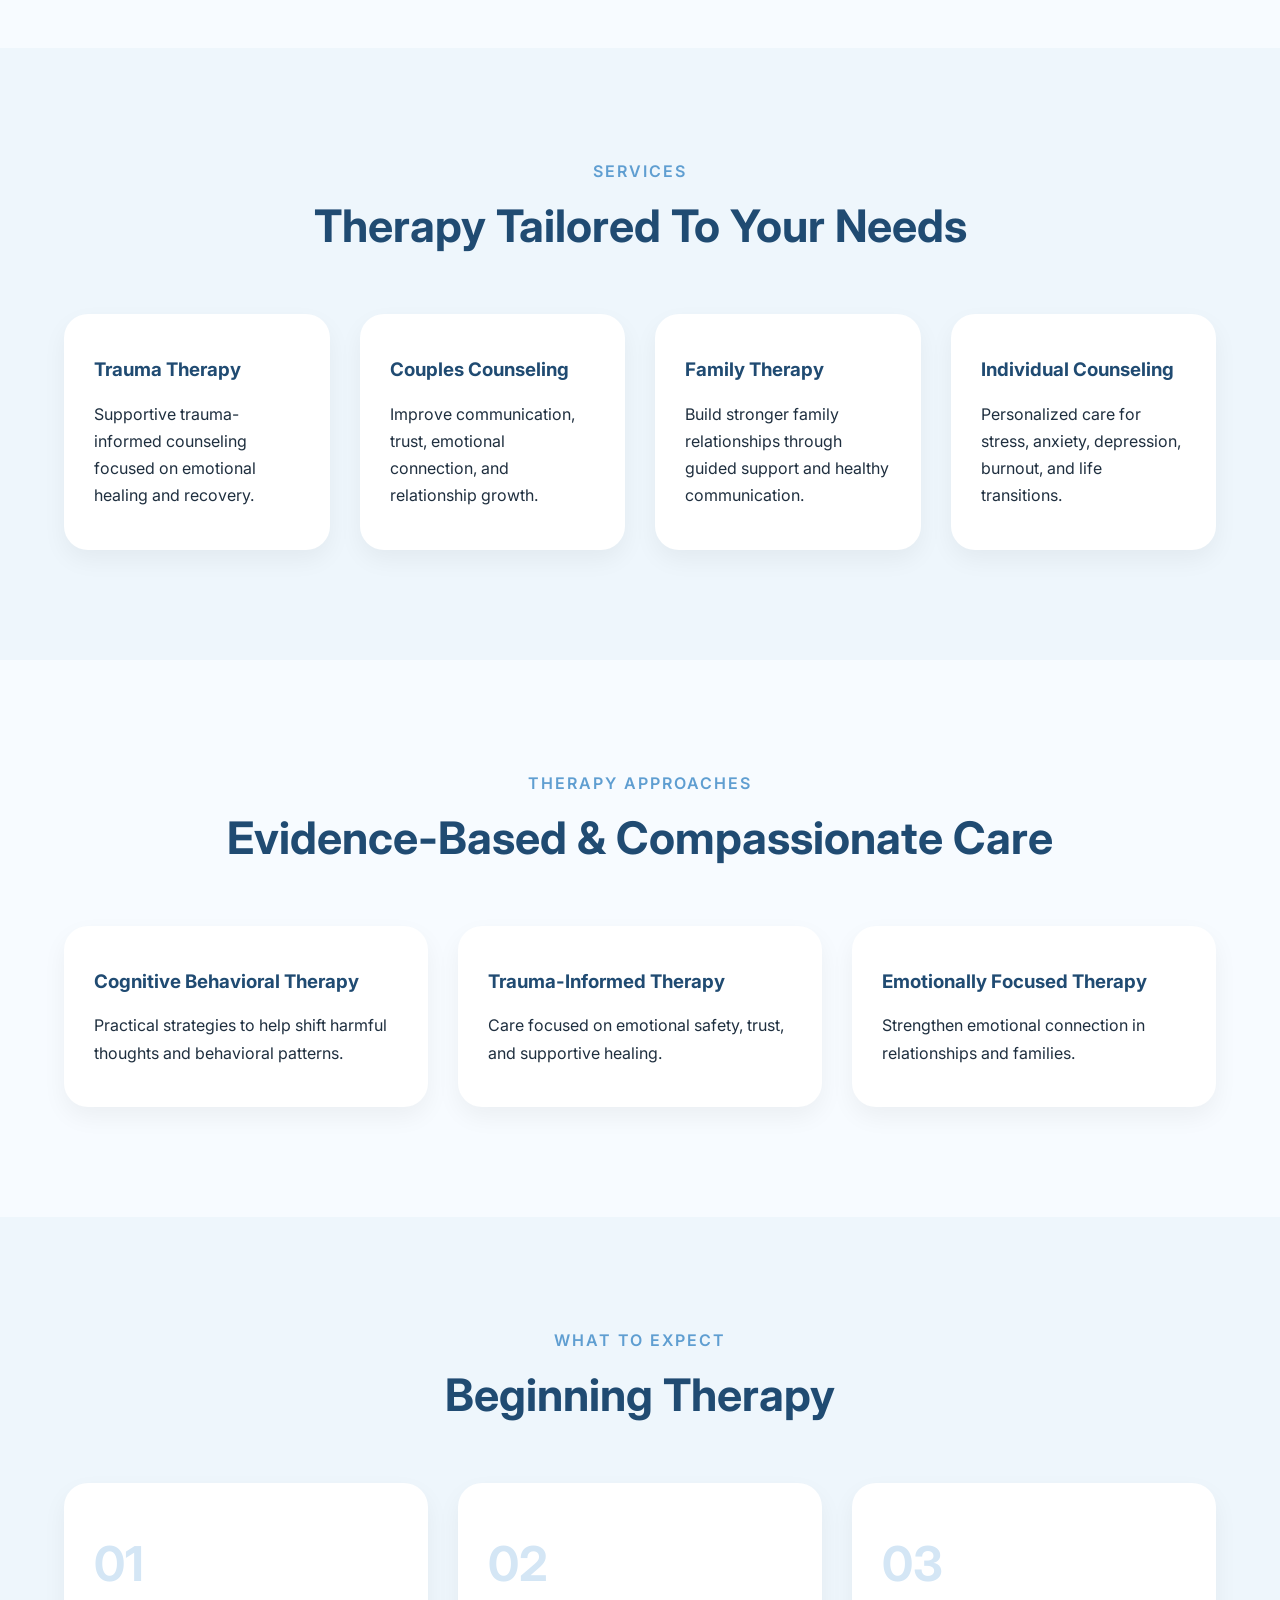
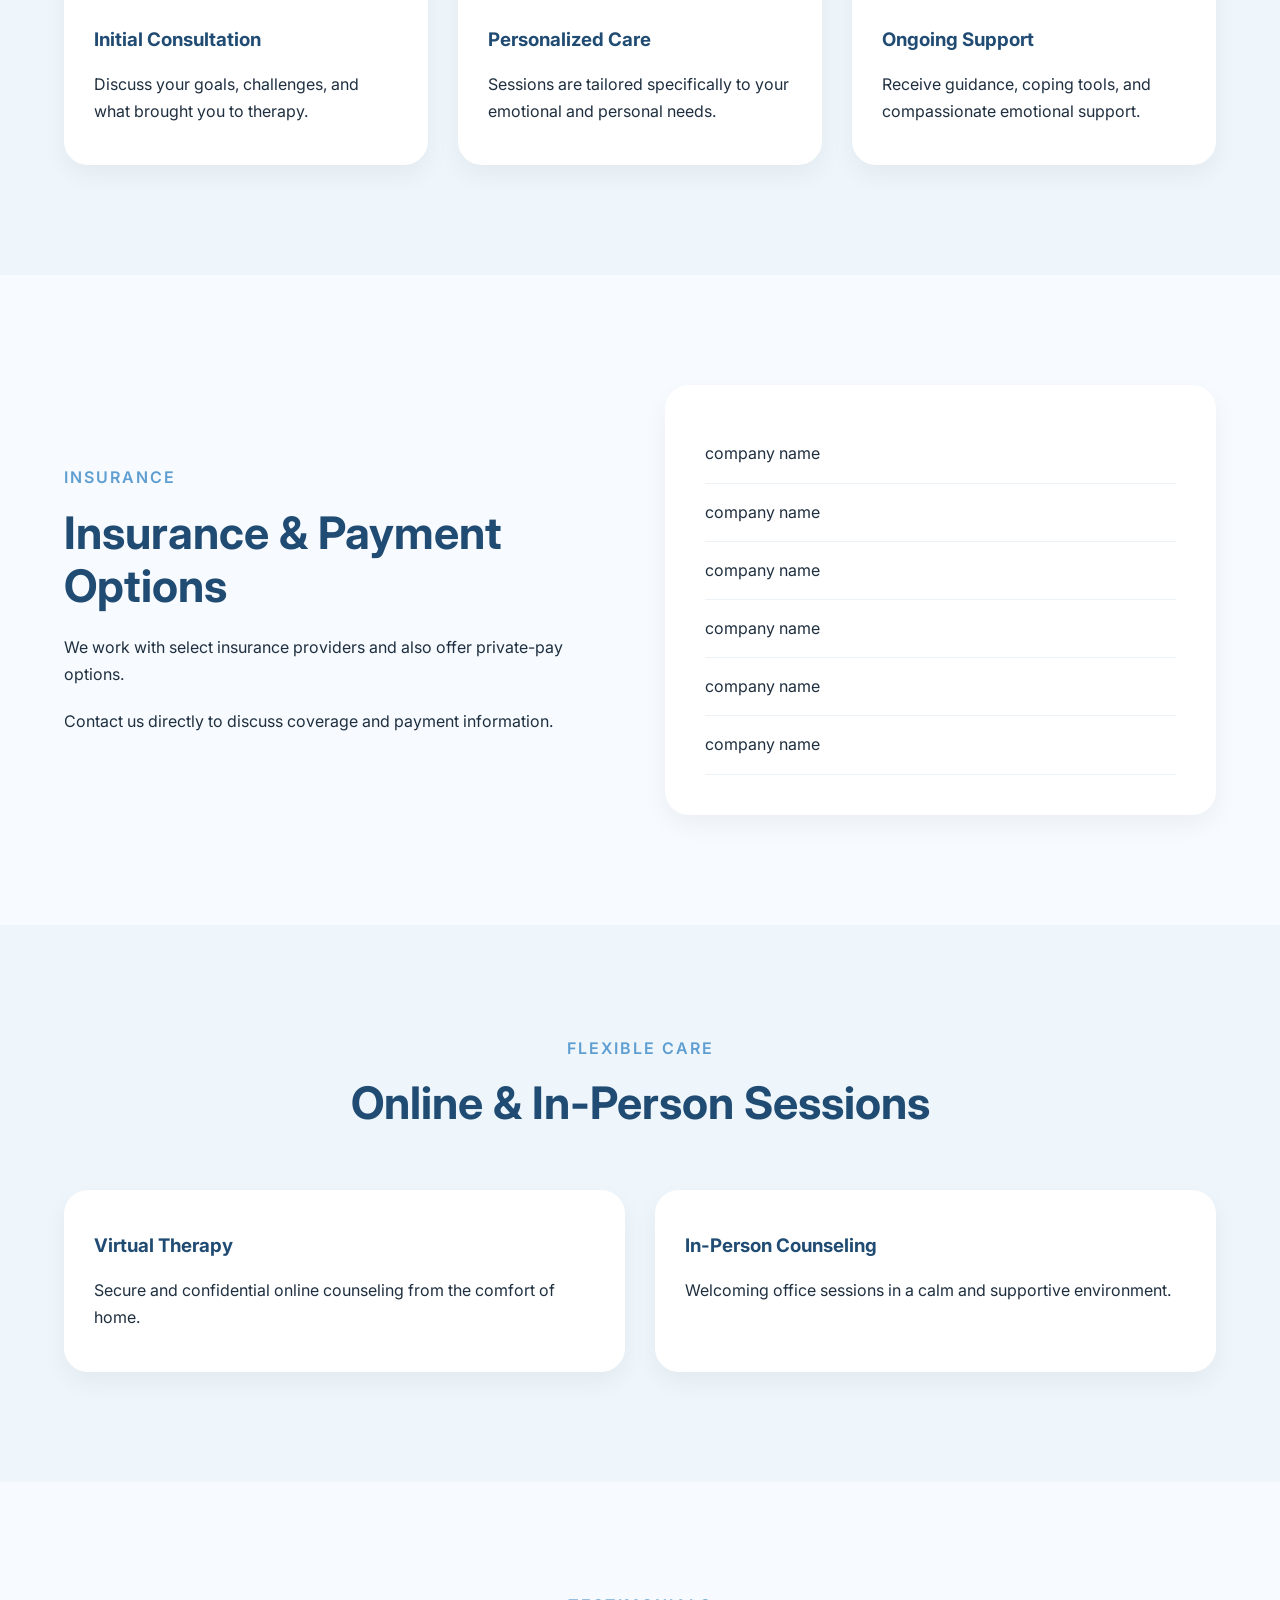
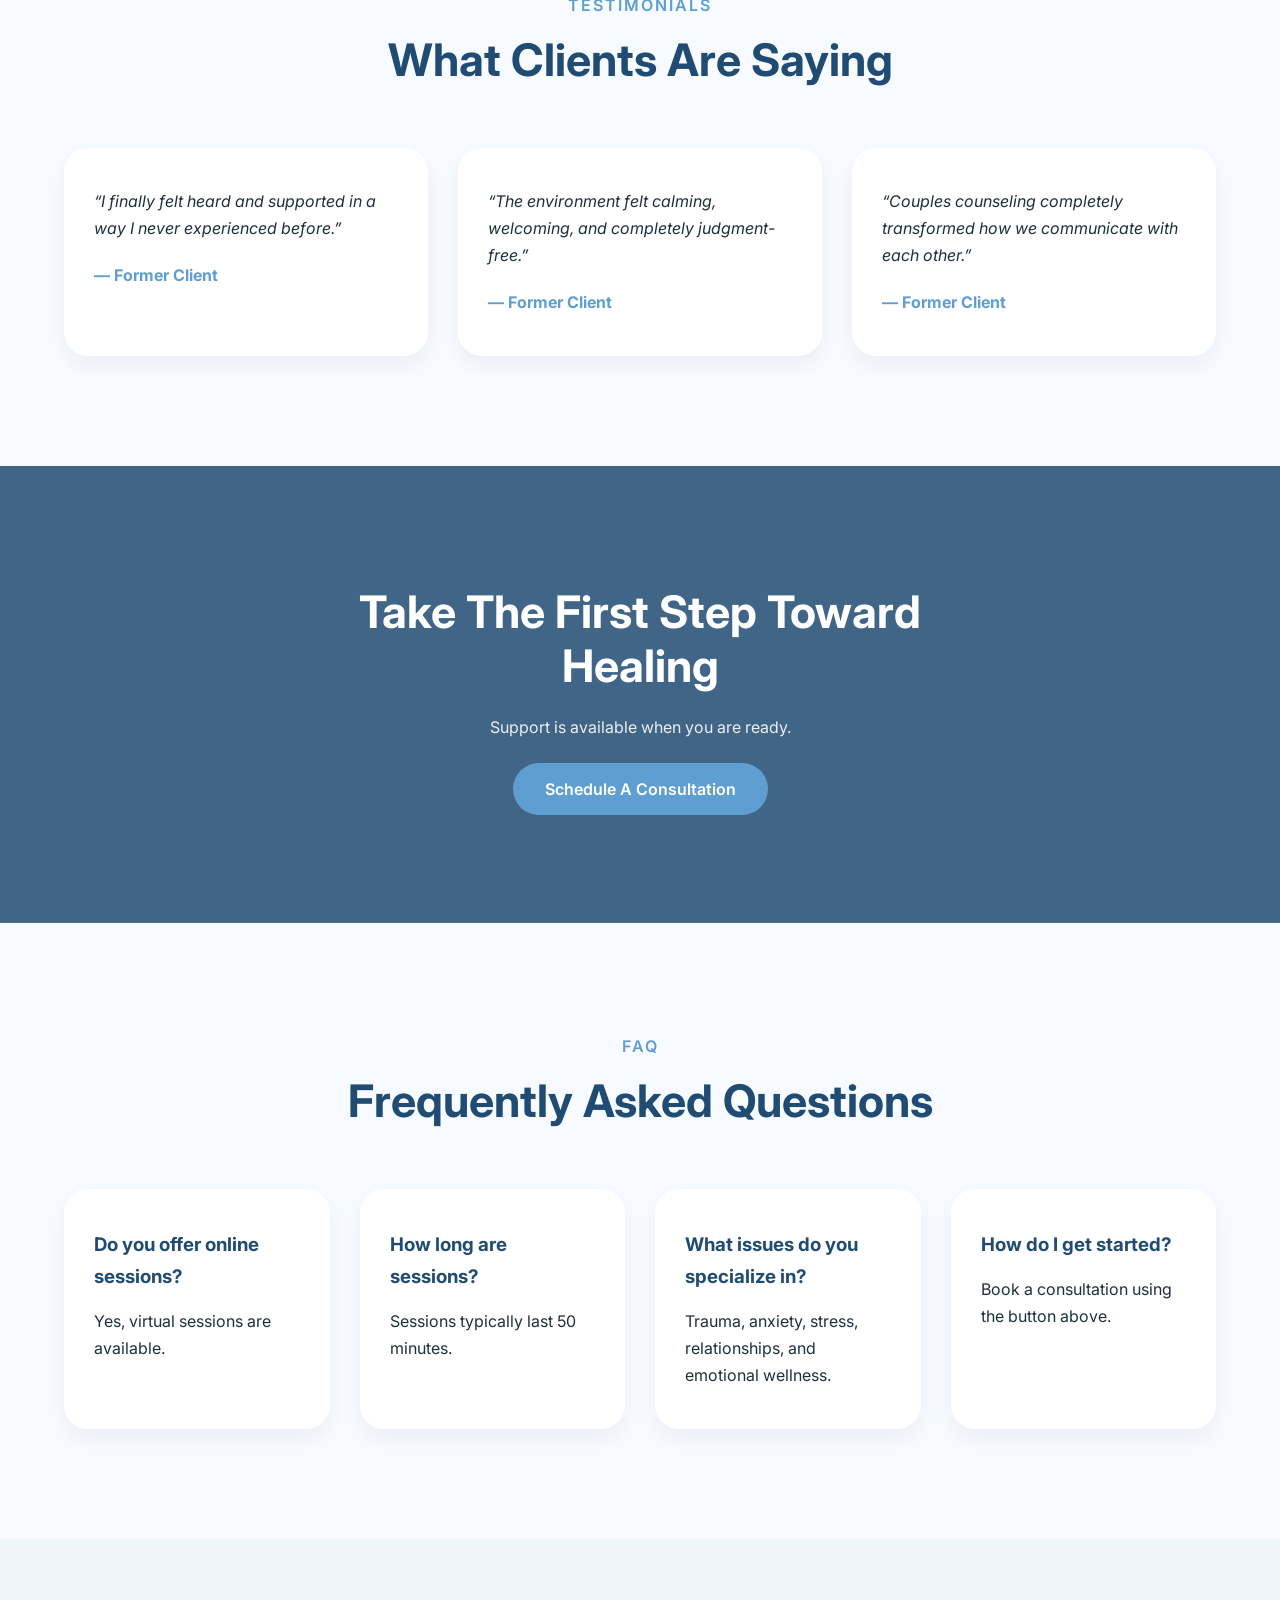
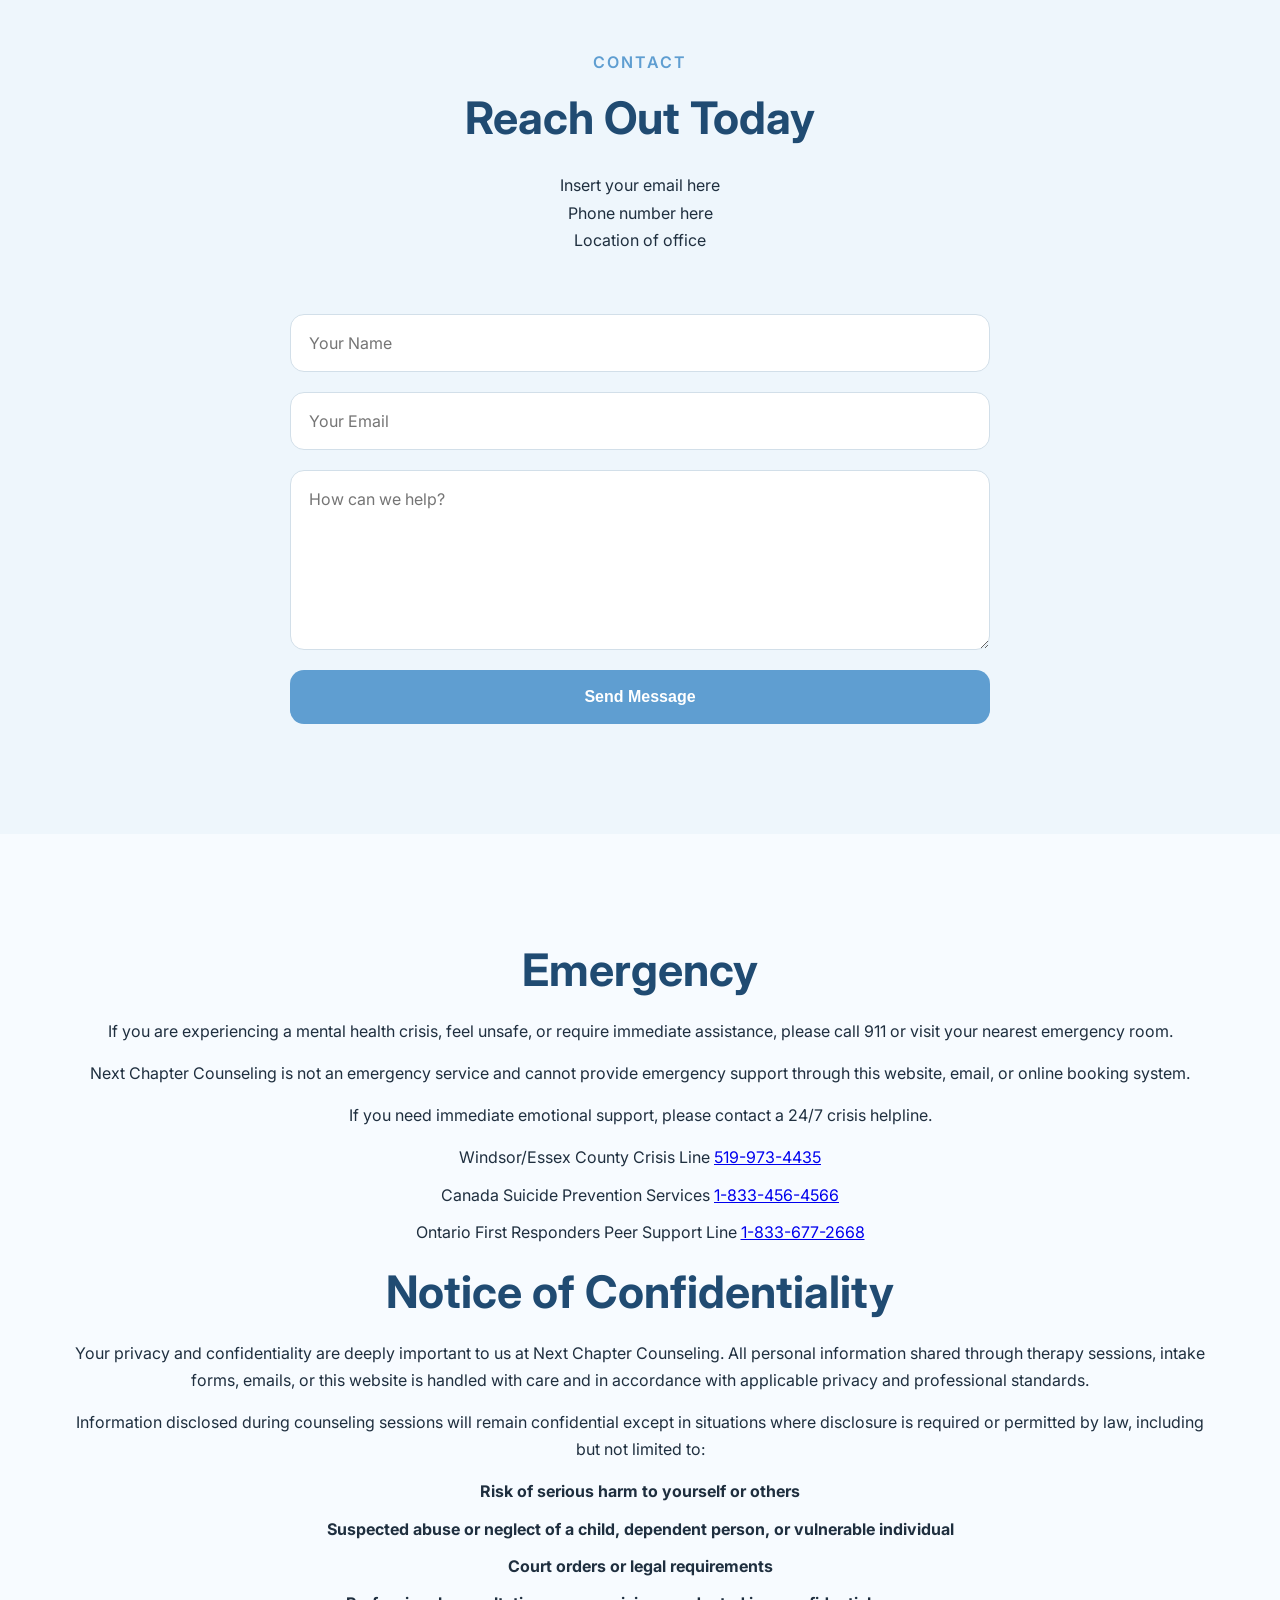
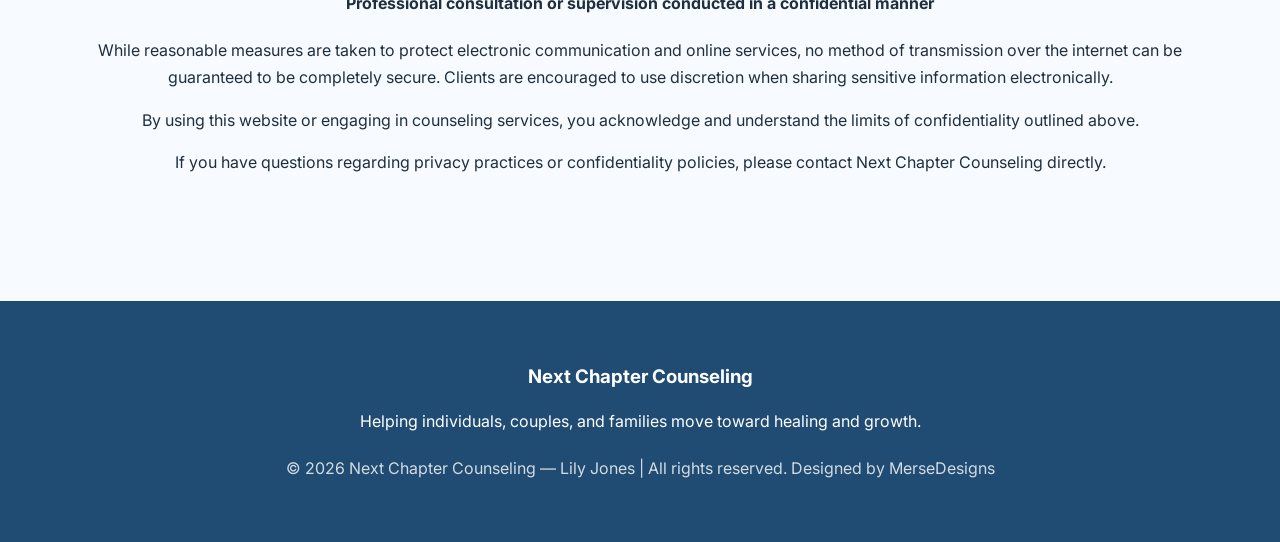
==== commit fad37e12: "updated with emergency and notice paragraphs" ====
--- a/index.html
+++ b/index.html
@@ -148,6 +148,10 @@
           supported, and empowered throughout their healing journey.
         </p>
 
+        <a href="about-lily.html" class="secondary-btn">
+          See More Information
+        </a>
+
       </div>
 
     </div>
@@ -615,7 +619,10 @@
         <h2>
           Reach Out Today
         </h2>
-
+        <br>
+<p>Insert your email here </p>
+<p>Phone number here </p>
+<p>Location of office </p>
       </div>
 
       <form class="contact-form">
@@ -647,6 +654,49 @@
 
   </section>
 
+  <!-- EMERGENCY & CONFIDENTIALITY -->
+
+  <section class="notices section">
+
+    <div class="container">
+
+      <h2>Emergency</h2>
+
+      <p>If you are experiencing a mental health crisis, feel unsafe, or require immediate assistance, please call 911 or visit your nearest emergency room.</p>
+
+      <p>Next Chapter Counseling is not an emergency service and cannot provide emergency support through this website, email, or online booking system.</p>
+
+      <p>If you need immediate emotional support, please contact a 24/7 crisis helpline.</p>
+
+      <ul>
+        <li>Windsor/Essex County Crisis Line <a href="tel:519-973-4435">519-973-4435</a></li>
+        <li>Canada Suicide Prevention Services <a href="tel:1-833-456-4566">1-833-456-4566</a></li>
+        <li>Ontario First Responders Peer Support Line <a href="tel:1-833-677-2668">1-833-677-2668</a></li>
+      </ul>
+
+      <h2>Notice of Confidentiality</h2>
+
+      <p>Your privacy and confidentiality are deeply important to us at Next Chapter Counseling. All personal information shared through therapy sessions, intake forms, emails, or this website is handled with care and in accordance with applicable privacy and professional standards.</p>
+
+      <p>Information disclosed during counseling sessions will remain confidential except in situations where disclosure is required or permitted by law, including but not limited to:</p>
+
+      <ul>
+        <li><strong>Risk of serious harm to yourself or others</strong></li>
+        <li><strong>Suspected abuse or neglect of a child, dependent person, or vulnerable individual</strong></li>
+        <li><strong>Court orders or legal requirements</strong></li>
+        <li><strong>Professional consultation or supervision conducted in a confidential manner</strong></li>
+      </ul>
+
+      <p>While reasonable measures are taken to protect electronic communication and online services, no method of transmission over the internet can be guaranteed to be completely secure. Clients are encouraged to use discretion when sharing sensitive information electronically.</p>
+
+      <p>By using this website or engaging in counseling services, you acknowledge and understand the limits of confidentiality outlined above.</p>
+
+      <p>If you have questions regarding privacy practices or confidentiality policies, please contact Next Chapter Counseling directly.</p>
+
+    </div>
+
+  </section>
+
   <!-- FOOTER -->
 
   <footer class="footer">
@@ -663,7 +713,8 @@
       </p>
 
       <p class="copyright">
-        © 2026 Next Chapter Counseling — Lily Jones
+        © 2026 Next Chapter Counseling — Lily Jones | All rights reserved.
+        Designed by MerseDesigns
       </p>
 
     </div>
--- a/style.css
+++ b/style.css
@@ -198,6 +198,25 @@
 .about-content p {
   margin-top: 20px;
   color: #44576a;
+}
+
+..about-content p {
+  margin-top: 20px;
+  color: #44576a;
+}
+
+.about-content a.secondary-btn {
+  display: inline-flex;
+  margin-top: 30px;
+}
+
+.about-content .button-row {
+  margin-top: 30px;
+  text-align: center;
+}
+
+.about-content .button-row .secondary-btn {
+  display: inline-flex;
 }
 
 /* SERVICES */
@@ -393,6 +412,31 @@
   opacity: 0.8;
 }
 
+/* NOTICES */
+
+.notices {
+  text-align: center;
+}
+
+.notices h2 {
+  color: #204b72;
+  margin-bottom: 20px;
+}
+
+.notices p {
+  margin-bottom: 15px;
+}
+
+.notices ul {
+  list-style: none;
+  padding: 0;
+  margin-bottom: 20px;
+}
+
+.notices li {
+  margin-bottom: 10px;
+}
+
 /* MOBILE */
 
 @media (max-width: 900px) {
